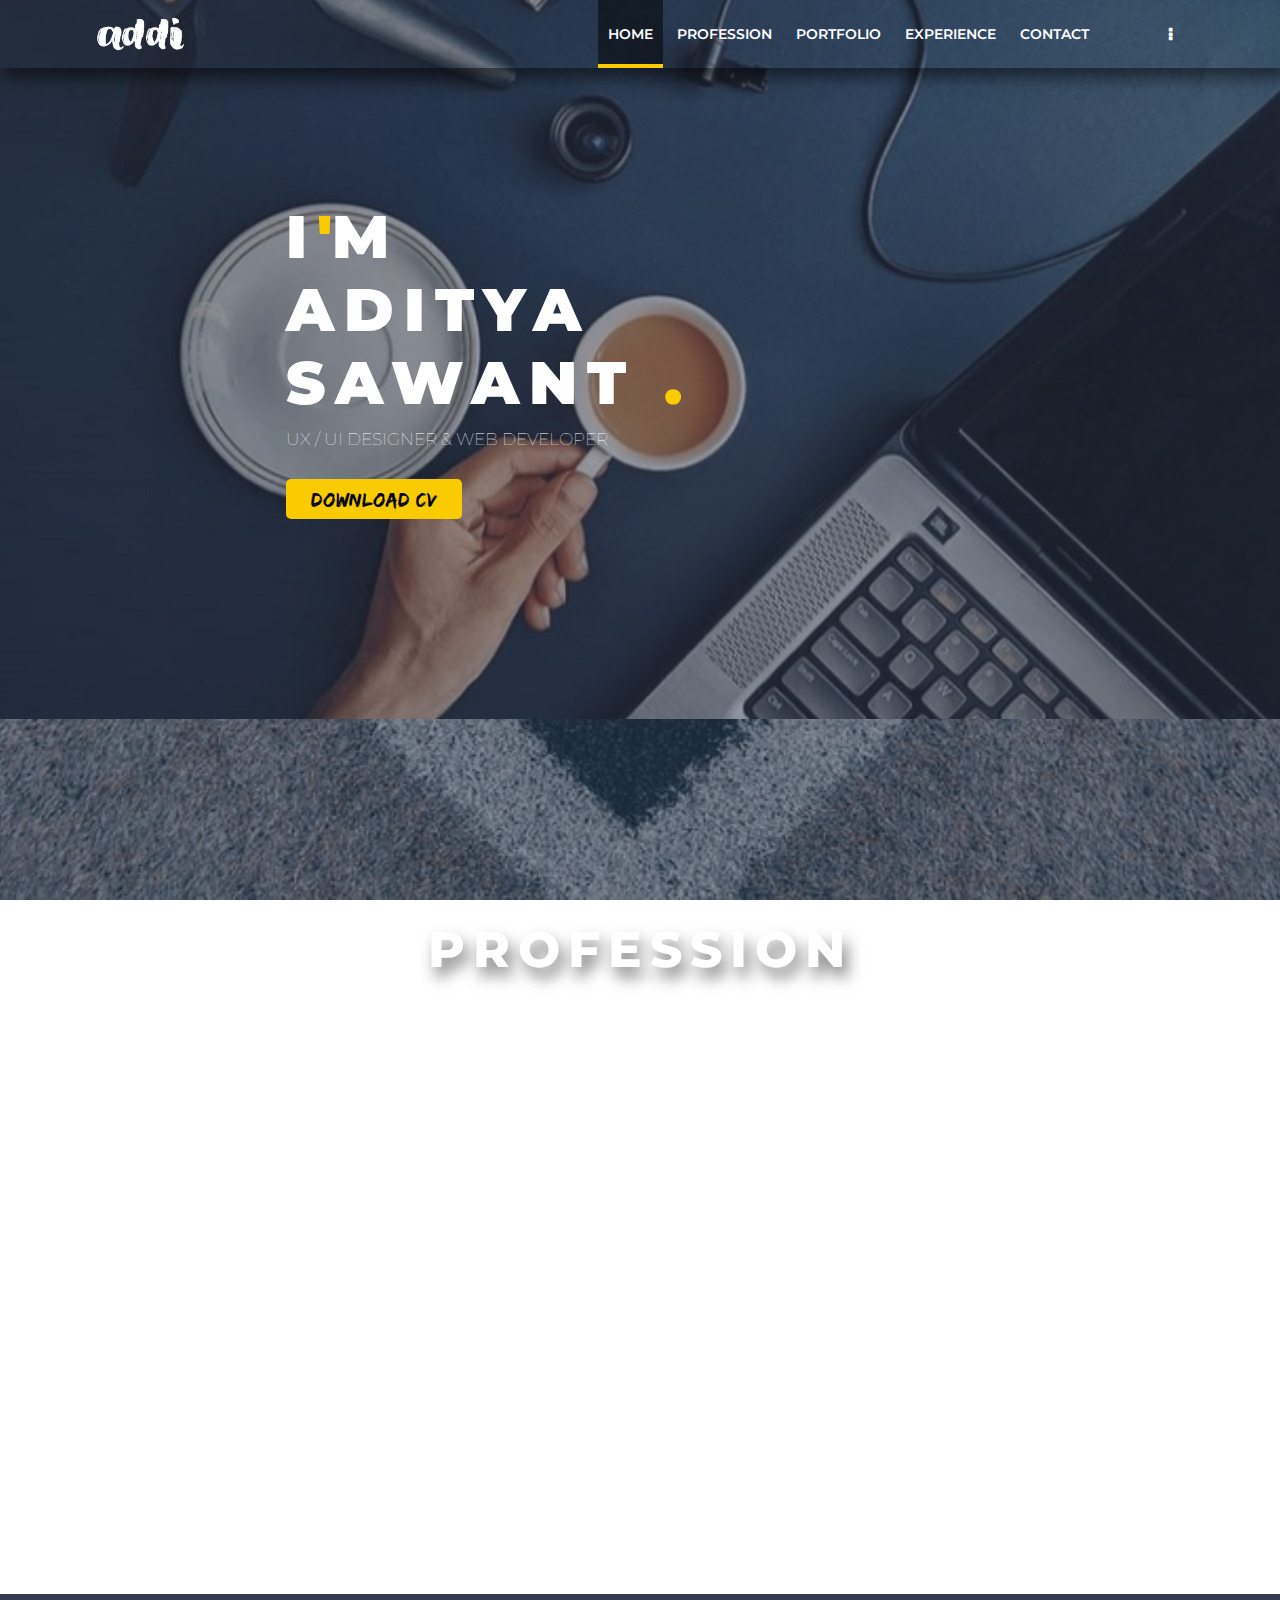
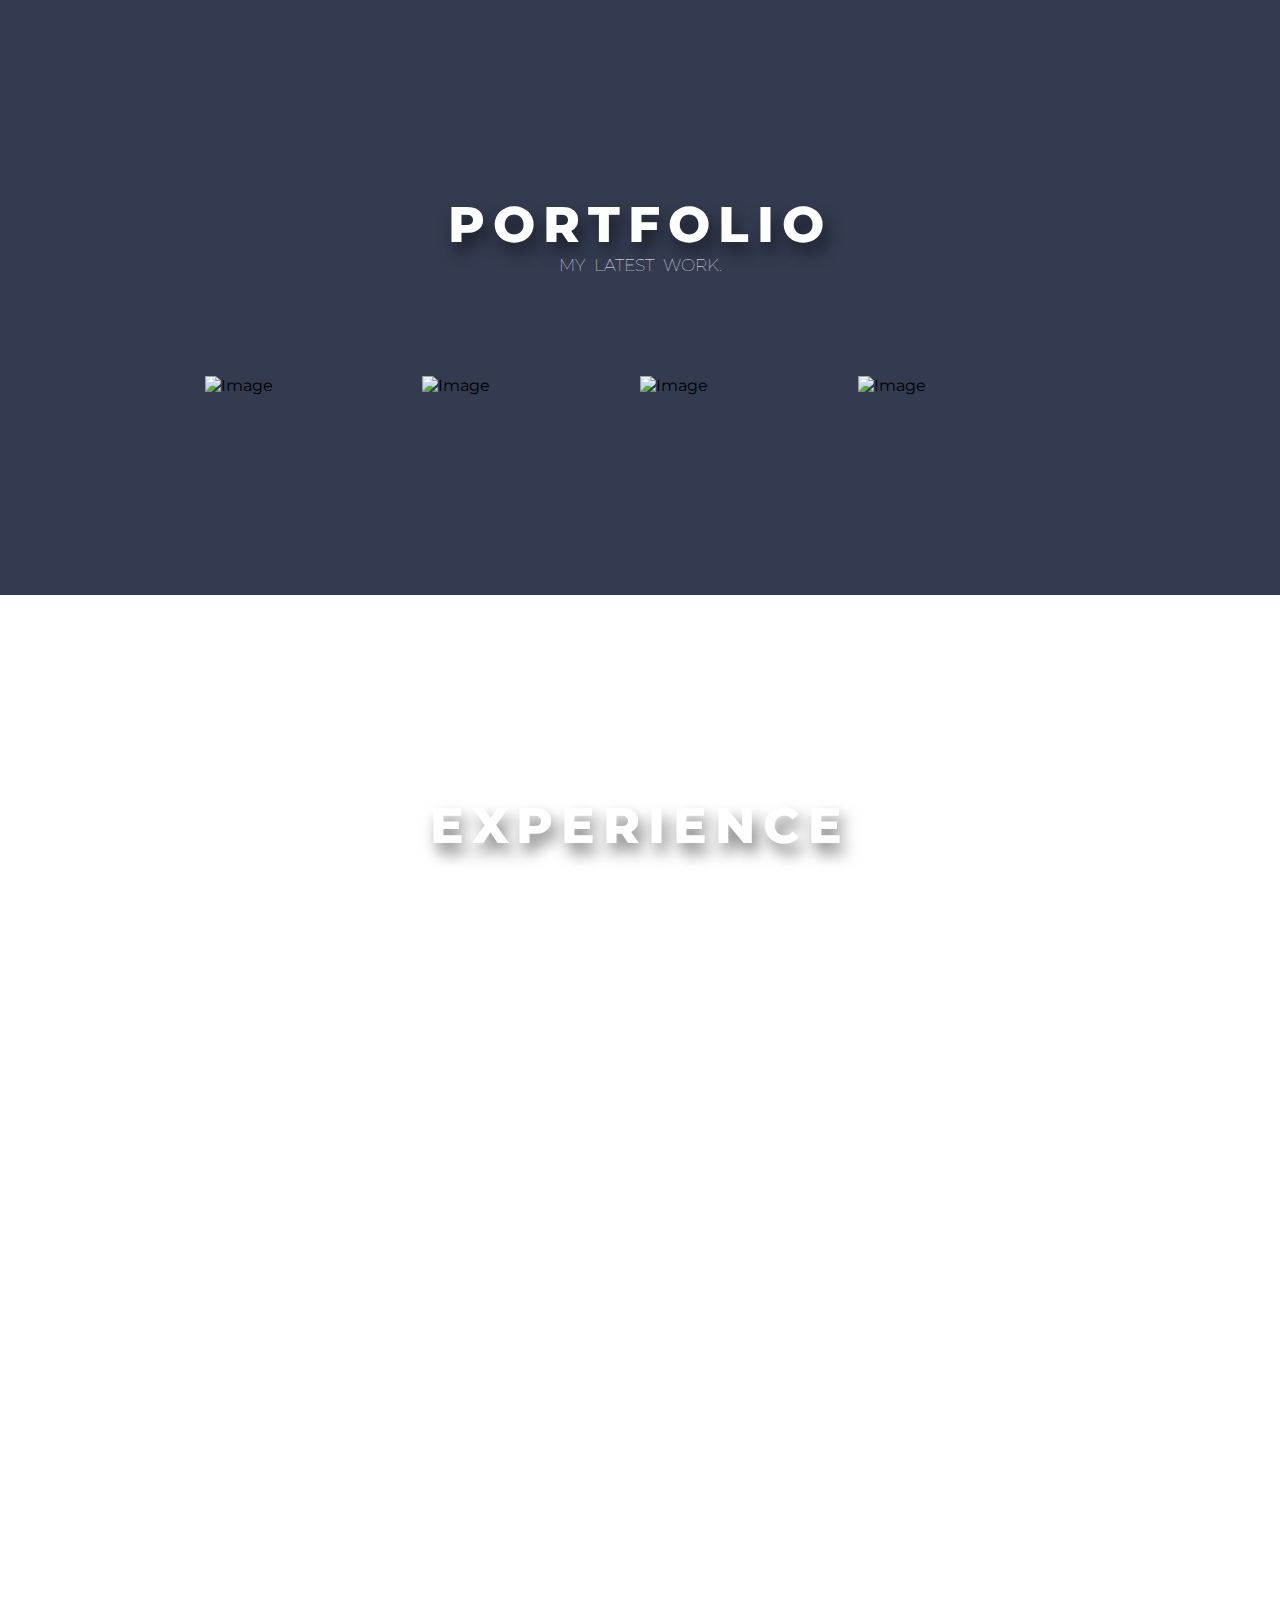
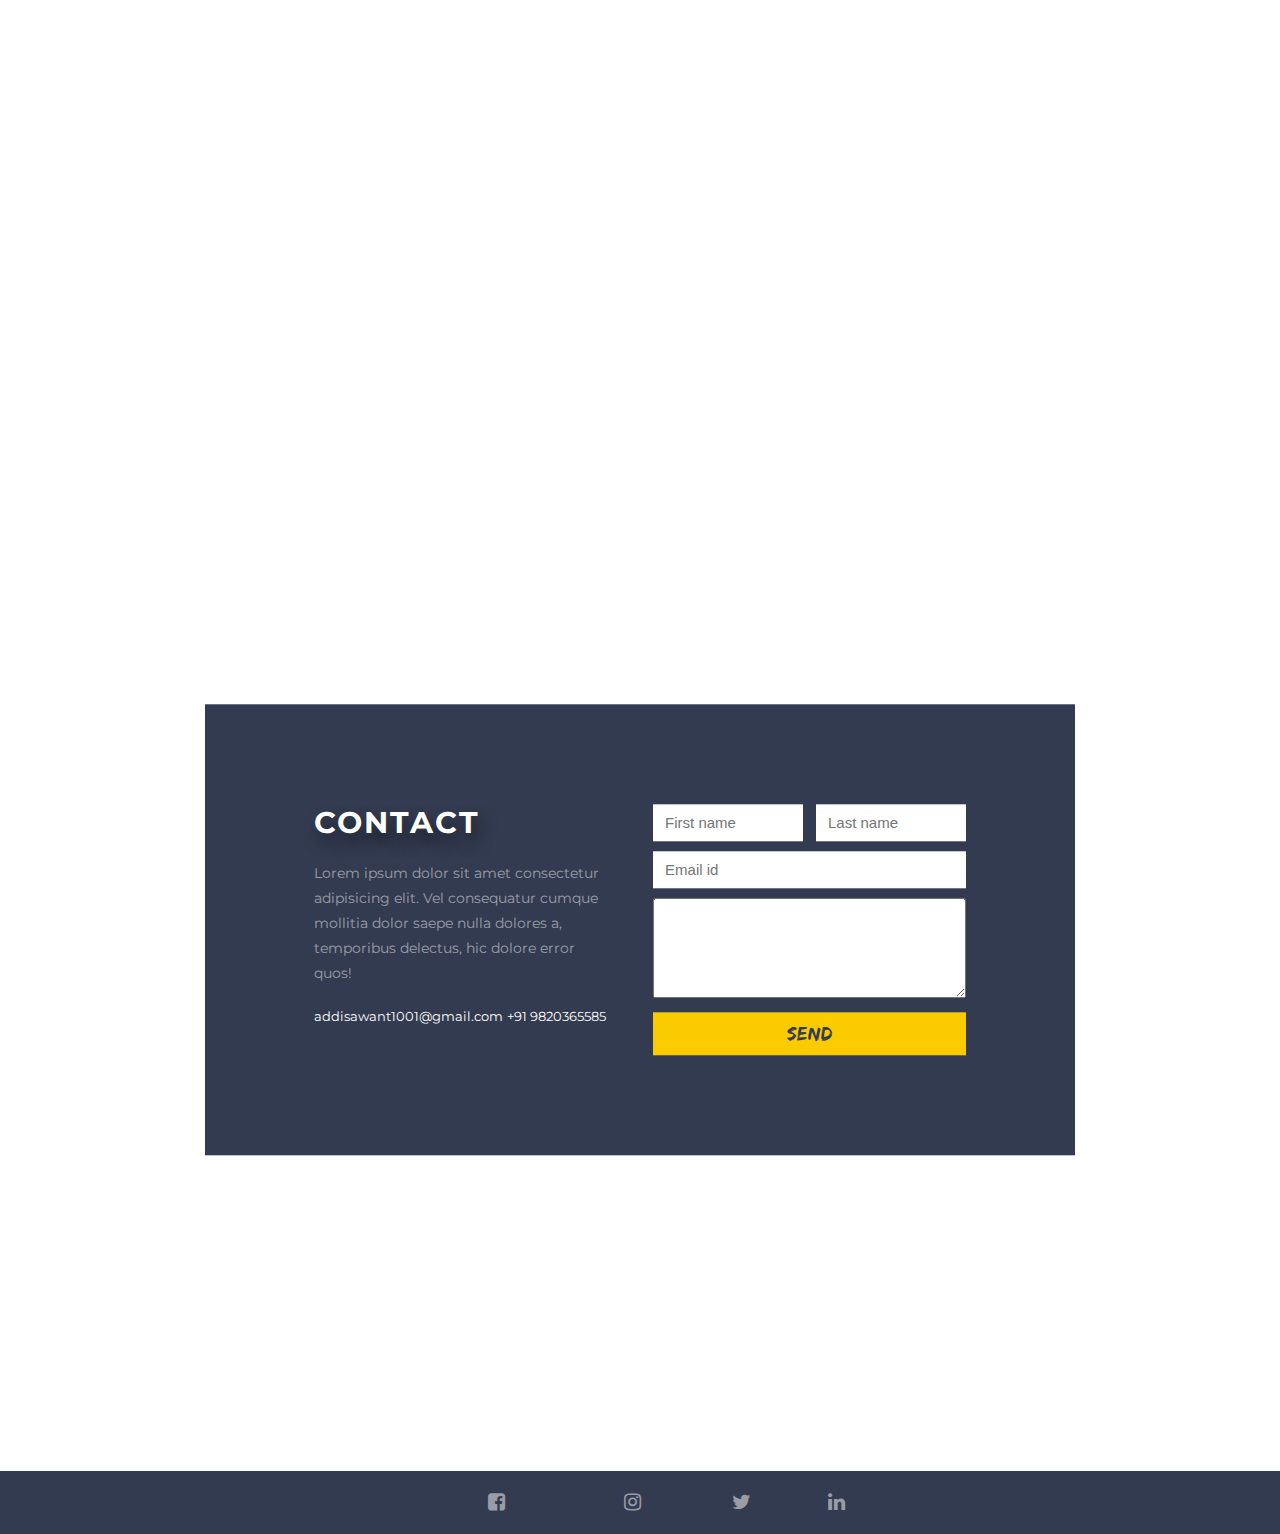
==== index.html @ 2ac68c26 "logo href redirection added" ====
<!doctype html>

<html lang="en"> 

<head>
 
  <meta charset="utf-8">
  <meta name="viewport" content="width=device-width, initial-scale=1.0">

  <title>HOME | ADDI</title>
  <link rel="shortcut icon" href="favicon.ico" />
  <link rel="stylesheet" href="https://cdnjs.cloudflare.com/ajax/libs/font-awesome/4.7.0/css/font-awesome.min.css">
  <link href="https://fonts.googleapis.com/css2?family=Montserrat:wght@100;200;300;400;500;600;700;800;900&display=swap" rel="stylesheet">
  <link rel="stylesheet" media="screen" href="assets/css/style.css" >

</head>

<body>
  <!--container start-->
  <div class="container home-page">
	  <header>
      <div class="wrapper">
        <h1>
          <a href="index.html" title="Logo">
            <img src="assets/images/logo.png" alt="Logo">
          </a>
        </h1>

        <nav>
					<div class="hamburger">
						<span>bar</span>
						<span>bar</span>
						<span>bar</span>
          </div>
          
          <ul class="navbar">
            <li class="active">
              <a href="#banner" title="Home" class="home-section">home</a>
            </li>
            <li>
              <a href="#profession" title="Professional" class="professional-section">profession</a>
            </li>
            <li>
              <a href="#portfolio" title="Portfolio" class="portfolio-section">portfolio</a>
            </li>
            <li>
              <a href="#experience" title="Experience" class="experience-section">experience</a>
            </li>
            <li>
              <a href="#contact" title="Contact" class="contact-section">contact</a>
            </li>
            <li>
              <a href="#FIXME" title="Ellipsis" class="ellipsis">ellipsis</a>
            </li>
          </ul>

					<ul class="social-links">
						<li><a href="#FIXME" target="_blank" class="facebook" title="Facebook" rel="nofollow">facebook</a></li>
						<li><a href="#FIXME" target="_blank" class="instagram" title="Instagram" rel="nofollow">instagram</a></li>
						<li><a href="#FIXME" target="_blank" class="twitter" title="Twitter" rel="nofollow">twitter</a></li>
						<li><a href="#FIXME" target="_blank" class="youtube" title="You Tube" rel="nofollow">you tube</a></li>
					</ul>
        </nav>
      </div>
    </header>
    <!--header section start-->
    <!--main section start-->
    <main>

      <!-- banner section start here -->
      <section class="banner" id="banner">
        <div class="wrapper">
          <div class="banner__content">
            <h2> i<span>'</span>m <br>aditya <br>sawant <span>.</span></h2>
            <span>ux / ui designer & web developer</span>
            <a href="assets/data/addi_infographic_resume.pdf" title="Download CV" class="resume" download="aditya_sawant_resume">download cv</a>
          </div>
        </div>
      </section>
      <!-- banner section ends here -->

      <!-- professional section starts here -->
      <section class="profession" id="profession">
        <div class="wrapper">
          <h3>profession</h3>
          <span>my knowledge level in software</span>

          <ul>
            <li>
              <h4>html & css</h4>
              <div class="progress-bar">
                <span data-current="0" data-actual="75">bar</span>
                <span>0 %</span>
              </div>
            </li>
            <li>
              <h4>sass</h4>
              <div class="progress-bar">
                <span data-current="0" data-actual="65">bar</span>
                <span>0 %</span>
              </div>
            </li>
            <li>
              <h4>javascript</h4>
              <div class="progress-bar">
                <span data-current="0" data-actual="85">bar</span>
                <span>0 %</span>
              </div>
            </li>
            <li>
              <h4>php</h4>
              <div class="progress-bar">
                <span data-current="0" data-actual="55">bar</span>
                <span>0 %</span>
              </div>
            </li>
            <li>
              <h4>photoshop</h4>
              <div class="progress-bar">
                <span data-current="0" data-actual="45">bar</span>
                <span>0 %</span>
              </div>
            </li>
            <li>
              <h4>illustrator</h4>
              <div class="progress-bar">
                <span data-current="0" data-actual="57">bar</span>
                <span>0 %</span>
              </div>
            </li>
          </ul>
        </div>
      </section>
      <!-- professional section ends here -->

      <!-- portfolio section starts here -->
      <section class="portfolio" id="portfolio">
        <div class="wrapper">
          <h3>portfolio</h3>
          <span>my latest work.</span>

          <ul>
            <li>
              <figure><img src="https://via.placeholder.com/140x140" alt="Image"></figure>
            </li>
            <li>
              <figure><img src="https://via.placeholder.com/140x140" alt="Image"></figure>
            </li>
            <li>
              <figure><img src="https://via.placeholder.com/140x140" alt="Image"></figure>
            </li>
            <li>
              <figure><img src="https://via.placeholder.com/140x140" alt="Image"></figure>
            </li>
          </ul>
        </div>
      </section>
      <!-- portfolio section ends here -->

      <section class="experience" id="experience">
        <div class="wrapper">
          <h3>experience</h3>
          <ul>
            <li>
              <div class="year-content">
                <span>2012 - 2015</span>
                <h5>hope !</h5>
                <span>creative design lead</span>
                <p>Lorem ipsum dolor, sit amet consectetur adipisicing elit. Voluptatum aliquid nemo illum ad exercitationem id porro, quo sed, error eligendi atque? Vitae minus hic ullam magni. Sapiente asperiores aperiam odio?</p>
              </div>
            </li>
            <li>
              <div class="year-content">
                <span>2012 - 2015</span>
                <h5>hope !</h5>
                <span>creative design lead</span>
                <p>Lorem ipsum dolor, sit amet consectetur adipisicing elit. Voluptatum aliquid nemo illum ad exercitationem id porro, quo sed, error eligendi atque? Vitae minus hic ullam magni. Sapiente asperiores aperiam odio?</p>
              </div>
            </li>
            <li>
              <div class="year-content">
                <span>2012 - 2015</span>
                <h5>hope !</h5>
                <span>creative design lead</span>
                <p>Lorem ipsum dolor, sit amet consectetur adipisicing elit. Voluptatum aliquid nemo illum ad exercitationem id porro, quo sed, error eligendi atque? Vitae minus hic ullam magni. Sapiente asperiores aperiam odio?</p>
              </div>
            </li>
            <li>
              <div class="year-content">
                <span>2012 - 2015</span>
                <h5>hope !</h5>
                <span>creative design lead</span>
                <p>Lorem ipsum dolor, sit amet consectetur adipisicing elit. Voluptatum aliquid nemo illum ad exercitationem id porro, quo sed, error eligendi atque? Vitae minus hic ullam magni. Sapiente asperiores aperiam odio?</p>
              </div>
            </li>
            <li>
              <div class="year-content">
                <span>2012 - 2015</span>
                <h5>hope !</h5>
                <span>creative design lead</span>
                <p>Lorem ipsum dolor, sit amet consectetur adipisicing elit. Voluptatum aliquid nemo illum ad exercitationem id porro, quo sed, error eligendi atque? Vitae minus hic ullam magni. Sapiente asperiores aperiam odio?</p>
              </div>
            </li>
            <li>
              <div class="year-content">
                <span>2012 - 2015</span>
                <h5>hope !</h5>
                <span>creative design lead</span>
                <p>Lorem ipsum dolor, sit amet consectetur adipisicing elit. Voluptatum aliquid nemo illum ad exercitationem id porro, quo sed, error eligendi atque? Vitae minus hic ullam magni. Sapiente asperiores aperiam odio?</p>
              </div>
            </li>
          </ul>
        </div>
      </section>

      <section class="contact" id="contact">
        <div class="wrapper">
          <div class="contact-content">
          <div>
            <h3>contact</h3>
            <p>Lorem ipsum dolor sit amet consectetur adipisicing elit. Vel consequatur cumque mollitia dolor saepe nulla dolores a, temporibus delectus, hic dolore error quos!</p>
            <a href="mailto:addisawant1001@gmail.com"><span>addisawant1001@gmail.com</span></a>
            <a href="tel:+919820365585"><span>+91 9820365585</span></a>
          </div>
          <form action="#FIXME">
            <div class="form-group">
              <input type="text" name="name" data-regex="username_regex" placeholder="First name">
            </div>

            <div class="form-group">
              <input type="text" name="email" data-regex="username_regex" placeholder="Last name">
            </div>
            
            <div class="form-group">
              <input type="text" name="phone" data-regex="email_regex" placeholder="Email id">
            </div>
            
            <div class="form-group">
              <textarea name="message" id="message"></textarea>
            </div>
            
            <div class="form-controls">
              <button>send</button>
            </div>
          </form>
          </div>
        </div>
      </section>
    </main>
    <!--main section end-->

    <!--footer section start-->
    <footer>
      <ul class="social-icon">
        <li><a href="#FIXME" target="_blank" class="facebook" title="Facebook" rel="nofollow">facebook</a></li>
        <li><a href="#FIXME" target="_blank" class="instagram" title="Instagram" rel="nofollow">instagram</a></li>
        <li><a href="#FIXME" target="_blank" class="twitter" title="Twitter" rel="nofollow">twitter</a></li>
        <li><a href="#FIXME" target="_blank" class="youtube" title="You Tube" rel="nofollow">you tube</a></li>
      </ul>
    </footer>
    <!--footer section end-->

  </div>
  <!--container end-->
<script src="assets/js/script.js"></script>
</body>
</html>
---- assets/css/style.css ----
@font-face {
  src: url("../fonts/Brusher.ttf");
  font-family: 'brusher';
}

@font-face {
  src: url("../fonts/edosz.ttf");
  font-family: 'edosz';
}

@font-face {
  src: url("../fonts/Amel Brush Font.ttf");
  font-family: 'amel';
}

/* ==========================================================================
   1. CSS Reset Code
   ========================================================================== */
/* 1.1. Eric Meyers Reset
   http://meyerweb.com/eric/tools/css/reset/
   v2.0 | 20110126
   License: none (public domain)
   ========================================================================== */
html, body, div, span, applet, object, iframe, h1, h2, h3, h4, h5, h6, p,
blockquote, pre, a, abbr, acronym, address, big, cite, code, del, dfn, em, img,
ins, kbd, q, s, samp, small, strike, strong, sub, sup, tt, var, b, u, i, center,
dl, dt, dd, ol, ul, li, fieldset, form, label, legend, table, caption, tbody,
tfoot, thead, tr, th, td, article, aside, canvas, details, embed, figure,
figcaption, footer, header, hgroup, menu, nav, output, ruby, section, summary,
time, mark, audio, video {
  margin: 0;
  padding: 0;
  border: 0;
  font-size: 100%;
  font: inherit;
  vertical-align: baseline;
}

/* HTML5 display-role reset for older browsers */
article, aside, details, figcaption, figure,
footer, header, hgroup, menu, nav, section {
  display: block;
}

/* Force scrollbar */
html {
  overflow-y: scroll;
}

/* Align radios and text inputs with their label */
input[type='radio'] {
  vertical-align: text-bottom;
}

/* Hand cursor on clickable input elements */
label,
input[type='button'],
input[type='submit'],
button {
  cursor: pointer;
}

strong {
  font-weight: bold;
  font-family: inherit;
  font-size: inherit;
}

em {
  font-style: italic;
}

img {
  width: 100%;
  border: 0;
  vertical-align: middle;
}

sub,
sup {
  vertical-align: baseline;
  position: relative;
  font-size: 55%;
  line-height: 0;
}

sup {
  top: -.7em;
}

sub {
  bottom: -.25em;
}

/* 1.2. Clear Fix
   ========================== */
.cf:before,
.cf:after {
  display: table;
  content: " ";
}

.cf:after {
  clear: both;
}

.cf {
  *zoom: 1;
}

/*for all*/
html {
  scroll-behavior: smooth;
}

body {
  box-sizing: border-box;
  font-family: 'Montserrat';
}

a {
  display: inline-block;
  text-decoration: none;
}

li {
  display: inline-block;
  list-style-type: none;
}

/*for wrapper*/
.wrapper {
  max-width: 1360px;
  width: 85%;
  margin: 0 auto;
}

.block {
  display: block;
}

.none {
  display: none;
}

/* INDEX PAGE STYLING STARTS HERE */
/*=================================
  landing page styling starts here
=================================*/
.landing-page {
  background-color: #010013;
}

.landing-page .wrapper {
  width: 92%;
}

.parallax-image {
  width: 100%;
  height: 100vh;
  position: relative;
  z-index: 0;
  top: 0;
  left: 0;
  text-indent: -9999px;
  background: linear-gradient(to bottom, rgba(0, 0, 0, 0) 60%, #010013), url("../images/chai.jpg") 50% 50% no-repeat;
  background-size: cover;
  filter: blur(4px);
}

.heading {
  width: 100%;
  position: absolute;
  z-index: 1;
  top: 40%;
  left: 0;
}

.heading ul {
  width: 90%;
  margin: 0 auto;
  display: flex;
  flex-direction: row;
  flex-wrap: nowrap;
  justify-content: space-between;
  align-items: center;
}

.horizontal-line {
  text-indent: -9999px;
  width: 43%;
  height: 0;
  border-bottom: 1px solid #FFF;
  opacity: 0;
}

.landing-page h1 {
  font-family: 'amel';
  color: #000;
  font-size: 60px;
}

.landing-page h1 a {
  color: rgba(255, 255, 255, 0.9);
  text-shadow: 5px 10px 15px rgba(0, 0, 0, 0.9);
}

.landing-page h1 span {
  display: block;
  font-family: 'Montserrat';
  font-size: 15px;
  line-height: 0px;
  display: flex;
  justify-content: center;
  text-shadow: 5px 10px 15px rgba(0, 0, 0, 0.9);
}

.content {
  padding: 10% 0 5%;
  width: 100%;
  box-sizing: border-box;
}

.content p {
  padding-bottom: 2%;
  color: #FFF;
  font-weight: 100;
  text-align: left;
  font-family: 'edosz';
}

.content p span {
  padding: 0 0.5%;
  font-family: 'brusher';
  color: #facc00;
  font-size: 30px;
}

.content a {
  padding: 0.2% 4%;
  color: #FFF;
  font-family: "brusher";
  font-size: 30px;
  border: 1px solid rgba(255, 255, 255, 0.5);
  border-bottom-left-radius: 20px;
  border-top-right-radius: 20px;
  transition: 0.3s ease-in;
}

.content a:hover {
  color: #000;
  background-color: #FFF;
}

/* INDEX PAGE STYLING ENDS HERE */
@media only screen and (max-width: 540px) {
  .content {
    height: 100vh;
    padding: 25% 0 0;
    box-sizing: border-box;
  }
  .content p {
    padding-bottom: 10%;
  }
  .content a {
    padding: 1% 15%;
    border-bottom-left-radius: 15px;
    border-top-right-radius: 15px;
  }
}

/*=================================
  landing page styling ends here
=================================*/
header {
  width: 100%;
  position: absolute;
  z-index: 0;
  top: 0;
  right: auto;
  bottom: auto;
  left: 0;
  -ms-box-shadow: 5px 10px 15px rgba(0, 0, 0, 0.5);
  -o-box-shadow: 5px 10px 15px rgba(0, 0, 0, 0.5);
  box-shadow: 5px 10px 15px rgba(0, 0, 0, 0.5);
}

@media screen and (max-width: 767px) {
  header {
    padding: 15px 0;
    position: fixed;
    z-index: 1;
    transition: 0.5s ease-in-out;
  }
  header.active {
    background-color: rgba(0, 0, 0, 0.5);
    box-shadow: none;
  }
}

header .wrapper {
  display: flex;
  flex-wrap: wrap;
  flex-direction: row;
  justify-content: space-between;
  align-items: center;
  align-content: center;
}

header h1 {
  width: 90px;
}

@media screen and (max-width: 540px) {
  header h1 {
    width: 70px;
  }
}

header .navbar li {
  position: relative;
  cursor: pointer;
  transition: 0.2s ease-in-out;
}

header .navbar li a {
  padding: 25px 10px;
  color: #FFF;
  font-size: 14px;
  font-weight: 600;
  text-transform: uppercase;
}

@media screen and (min-width: 1024px) {
  header .navbar li:hover {
    background-color: rgba(0, 0, 0, 0.5);
  }
  header .navbar li:hover::before {
    background-color: #facc00;
  }
}

header .navbar li.active {
  background-color: rgba(0, 0, 0, 0.5);
}

header .navbar li.active::before {
  background-color: #facc00;
}

header .navbar li::before {
  content: " ";
  width: 100%;
  height: 4px;
  position: absolute;
  z-index: 0;
  top: auto;
  right: auto;
  bottom: 0;
  left: 0;
  background-color: transparent;
  transition: 0.2s ease-in-out;
}

header .navbar li:last-child {
  border-top-right-radius: 7px;
  border-bottom-left-radius: 7px;
  transition: 0.3s ease-in-out;
}

header .navbar li:last-child.active {
  background-color: rgba(0, 0, 0, 0.5);
}

header .navbar li:last-child::before {
  content: none;
}

header .navbar li:last-child a {
  padding: 5px 10px;
  cursor: pointer;
}

@media screen and (max-width: 767px) {
  header .navbar {
    width: 100%;
    height: 100vh;
    padding: 100px 0;
    box-sizing: border-box;
    position: absolute;
    z-index: 1;
    top: 0;
    right: auto;
    bottom: auto;
    left: 0;
    background-color: #facc00;
    clip-path: circle(0% at 100% 0);
    transition: 0.3s ease-in-out;
  }
  header .navbar li {
    display: block;
    text-align: center;
  }
  header .navbar li a {
    color: #333B50;
  }
  header .navbar li:last-child {
    display: none;
  }
  header .navbar.active {
    clip-path: circle(200% at 100% 0);
  }
}

header .ellipsis {
  text-indent: -9999px;
}

header .ellipsis::before {
  content: "\f142";
  padding: 2px;
  font-family: "fontAwesome";
  text-indent: 0;
  float: right;
  font-size: 15px;
  color: #FFF;
  transition: 0.3s ease-in-out;
}

.hamburger {
  display: none;
  width: 40px;
  padding: 8px;
  position: relative;
  z-index: 5;
  box-sizing: border-box;
  cursor: pointer;
}

.hamburger span {
  width: 100%;
  height: 3px;
  margin-bottom: 5px;
  display: block;
  background-color: #FFF;
  text-indent: -9999px;
  transition: 0.3s ease-in-out;
}

.hamburger span:last-child {
  margin: 0;
}

@media screen and (max-width: 767px) {
  .hamburger {
    display: block;
  }
  .hamburger.active span {
    background-color: #333B50;
  }
  .hamburger.active span:first-child {
    transform: translateY(8px) rotate(135deg);
  }
  .hamburger.active span:last-child {
    transform: translateY(-8px) rotate(-135deg);
  }
  .hamburger.active span:nth-child(2) {
    transform: scale(0);
  }
}

.social-links {
  padding: 13px 10px;
  border-radius: 50px;
  display: none;
  position: absolute;
  z-index: 1;
  top: 110%;
  right: 6%;
  bottom: auto;
  left: auto;
  background-color: rgba(255, 255, 255, 0.5);
}

.social-links.active {
  display: block;
}

@media screen and (max-width: 767px) {
  .social-links {
    display: none;
  }
}

.social-links li {
  display: block;
  padding-bottom: 7px;
}

.social-links li:last-child {
  padding: 0;
}

.social-links a {
  width: 45px;
  height: 45px;
  border-radius: 50%;
  position: relative;
  transition: 0.3s ease-in-out;
  text-indent: -9999px;
}

.social-links a::before {
  position: absolute;
  z-index: 1;
  top: 50%;
  right: auto;
  bottom: auto;
  left: 50%;
  font-size: 15px;
  font-family: 'fontAwesome';
  transform: translateX(-50%) translateY(-50%);
  text-indent: 0;
  color: #FFF;
  transition: 0.3s ease-in-out;
}

@media screen and (min-width: 1024px) {
  .social-links a:hover {
    -ms-box-shadow: 5px 10px 15px rgba(0, 0, 0, 0.5);
    -o-box-shadow: 5px 10px 15px rgba(0, 0, 0, 0.5);
    box-shadow: 5px 10px 15px rgba(0, 0, 0, 0.5);
  }
}

.social-links .facebook {
  -webkit-background-image: linear-gradient(135deg, #1F2F98, #4ADEDE);
  -moz-background-image: linear-gradient(135deg, #1F2F98, #4ADEDE);
  -ms-background-image: linear-gradient(135deg, #1F2F98, #4ADEDE);
  -o-background-image: linear-gradient(135deg, #1F2F98, #4ADEDE);
  background-image: linear-gradient(135deg, #1F2F98, #4ADEDE);
}

.social-links .facebook::before {
  content: "\f09a";
}

.social-links .instagram {
  -webkit-background-image: linear-gradient(135deg, #240E8B, #F04393);
  -moz-background-image: linear-gradient(135deg, #240E8B, #F04393);
  -ms-background-image: linear-gradient(135deg, #240E8B, #F04393);
  -o-background-image: linear-gradient(135deg, #240E8B, #F04393);
  background-image: linear-gradient(135deg, #240E8B, #F04393);
}

.social-links .instagram::before {
  content: "\f16d";
}

.social-links .twitter {
  -webkit-background-image: linear-gradient(135deg, #205072, #56C596);
  -moz-background-image: linear-gradient(135deg, #205072, #56C596);
  -ms-background-image: linear-gradient(135deg, #205072, #56C596);
  -o-background-image: linear-gradient(135deg, #205072, #56C596);
  background-image: linear-gradient(135deg, #205072, #56C596);
}

.social-links .twitter::before {
  content: "\f099";
}

.social-links .youtube {
  -webkit-background-image: linear-gradient(135deg, #F04393, #F9C449);
  -moz-background-image: linear-gradient(135deg, #F04393, #F9C449);
  -ms-background-image: linear-gradient(135deg, #F04393, #F9C449);
  -o-background-image: linear-gradient(135deg, #F04393, #F9C449);
  background-image: linear-gradient(135deg, #F04393, #F9C449);
}

.social-links .youtube::before {
  content: "\f0e1";
}

.banner {
  padding: 200px 0;
  background: linear-gradient(to right, rgba(51, 59, 80, 0.5), rgba(51, 59, 80, 0.5)), url("../images/chai.jpg");
  background-position: center;
  background-size: cover;
  background-attachment: fixed;
}

@media screen and (max-width: 767px) {
  .banner {
    padding: 150px 0;
  }
}

.banner .banner__content {
  width: 65%;
  margin: 0 auto;
}

@media screen and (max-width: 995px) {
  .banner .banner__content {
    width: 80%;
  }
}

@media screen and (max-width: 767px) {
  .banner .banner__content {
    width: 100%;
  }
}

.banner .banner__content h2 {
  padding-bottom: 10px;
  box-sizing: border-box;
  color: #FFF;
  font-size: 60px;
  font-weight: 900;
  text-transform: uppercase;
  letter-spacing: 10px;
}

@media screen and (max-width: 767px) {
  .banner .banner__content h2 {
    font-size: 40px;
    letter-spacing: 5px;
  }
}

.banner .banner__content h2 span {
  display: inline;
  color: #facc00;
  font-size: 60px;
  font-weight: 900;
  text-transform: uppercase;
  letter-spacing: 0;
}

@media screen and (max-width: 767px) {
  .banner .banner__content h2 span {
    font-size: 40px;
    letter-spacing: 5px;
  }
}

.banner .banner__content span {
  display: block;
  color: #FFF;
  font-size: 17px;
  font-weight: 100;
  text-transform: uppercase;
}

@media screen and (max-width: 767px) {
  .banner .banner__content span {
    font-size: 15px;
  }
}

.banner .banner__content .resume {
  padding: 5px 25px;
  margin-top: 30px;
  display: inline-block;
  font-family: 'edosz';
  color: #000;
  font-size: 20px;
  font-weight: normal;
  line-height: 30px;
  text-transform: normal;
  background-color: #facc00;
  border-radius: 5px;
  transition: 0.3s ease-in-out;
}

.banner .banner__content .resume:hover {
  background-color: #ffe261;
}

@media screen and (max-width: 767px) {
  .banner .banner__content .resume {
    padding: 3px 15px;
    font-size: 15px;
  }
}

.profession {
  padding: 200px 0;
  background: linear-gradient(to right, rgba(51, 59, 80, 0.5), rgba(51, 59, 80, 0.5)), url("../images/card1.jpg");
  background-position: center;
  background-size: cover;
  background-attachment: fixed;
}

@media screen and (max-width: 767px) {
  .profession {
    padding: 100px 0;
  }
}

.profession ul {
  padding: 100px 0 0;
}

@media screen and (max-width: 767px) {
  .profession ul {
    padding: 50px 0 0;
  }
}

.profession li {
  width: 100%;
  padding: 15px 0;
  display: flex;
  flex-wrap: wrap;
  flex-direction: row;
  justify-content: flex-start;
  align-items: center;
  align-content: center;
}

.profession li h4 {
  width: 30%;
  color: #FFF;
  font-size: 15px;
  font-weight: 300;
  text-transform: uppercase;
  text-align: right;
}

@media screen and (max-width: 540px) {
  .profession li h4 {
    width: 100%;
    padding-bottom: 10px;
    text-align: left;
  }
}

.profession li .progress-bar {
  width: 50%;
  margin-left: 30px;
  display: flex;
  flex-wrap: nowrap;
  flex-direction: row;
  justify-content: flex-start;
  align-items: center;
  align-content: center;
}

@media screen and (max-width: 540px) {
  .profession li .progress-bar {
    width: 100%;
    margin-left: 0;
  }
}

.profession li .progress-bar span:first-child {
  width: 0;
  height: 12px;
  margin-right: 10px;
  display: inline-block;
  background-color: #facc00;
  text-indent: -9999px;
}

.profession li .progress-bar span:last-child {
  color: #FFF;
  font-size: 15px;
  font-weight: 300;
  text-transform: uppercase;
}

h3 {
  color: #FFF;
  font-size: 50px;
  font-weight: 800;
  text-transform: uppercase;
  letter-spacing: 8px;
  text-align: center;
  -webkit-text-shadow: 5px 10px 15px rgba(0, 0, 0, 0.5);
  -moz-text-shadow: 5px 10px 15px rgba(0, 0, 0, 0.5);
  -ms-text-shadow: 5px 10px 15px rgba(0, 0, 0, 0.5);
  -o-text-shadow: 5px 10px 15px rgba(0, 0, 0, 0.5);
  text-shadow: 5px 10px 15px rgba(0, 0, 0, 0.5);
}

@media screen and (max-width: 767px) {
  h3 {
    font-size: 40px;
    letter-spacing: 5px;
  }
}

h3 + span {
  display: block;
  text-align: center;
  color: #FFF;
  font-size: 17px;
  font-weight: 100;
  text-transform: uppercase;
  word-spacing: 5px;
}

h3 + span a {
  color: #facc00;
}

@media screen and (max-width: 767px) {
  h3 + span {
    font-size: 13px;
  }
}

.portfolio {
  padding: 200px 0;
  background: #333B50;
}

@media screen and (max-width: 767px) {
  .portfolio {
    padding: 100px 0;
  }
}

.portfolio ul {
  width: 80%;
  padding: 100px 0 0;
  margin: 0 auto;
  display: flex;
  flex-wrap: wrap;
  flex-direction: row;
  justify-content: space-between;
  align-items: center;
  align-content: center;
}

@media screen and (max-width: 767px) {
  .portfolio ul {
    padding: 50px 0;
  }
}

.portfolio li {
  width: 25%;
  position: relative;
  cursor: pointer;
}

@media screen and (max-width: 767px) {
  .portfolio li {
    width: 50%;
  }
}

@media screen and (max-width: 540px) {
  .portfolio li {
    width: 100%;
  }
}

.portfolio li figure {
  overflow: hidden;
}

.portfolio li img {
  transition: 0.3s ease-in-out;
}

.portfolio li::after {
  content: ' ';
  width: 100%;
  height: 100%;
  position: absolute;
  z-index: 1;
  top: 0;
  right: auto;
  bottom: auto;
  left: 0;
  opacity: 0;
  transition: 0.3s ease-in-out;
  background-color: rgba(51, 59, 80, 0.5);
}

.portfolio li:hover img {
  transform: scale(1.2);
}

.portfolio li:hover::after {
  opacity: 1;
}

.experience {
  padding: 200px 0;
  background: linear-gradient(to right, rgba(51, 59, 80, 0.5), rgba(51, 59, 80, 0.5)), url("../images/mountain.jpg");
  background-position: center;
  background-size: cover;
  background-attachment: fixed;
  padding-bottom: 400px;
}

@media screen and (max-width: 767px) {
  .experience {
    padding: 100px 0 400px;
  }
}

.experience ul {
  width: 80%;
  padding: 100px 0;
  margin: 0 auto;
  position: relative;
  clip-path: circle(0 at 50% 6%);
  transition: 1s ease-in-out;
}

@media screen and (max-width: 767px) {
  .experience ul {
    width: 100%;
  }
}

@media screen and (max-width: 540px) {
  .experience ul {
    width: 90%;
    margin: 0 0 0 10%;
    clip-path: circle(0 at 0 6%);
  }
}

.experience ul.active {
  clip-path: circle(150% at 0 6%);
}

.experience li {
  width: 100%;
  position: relative;
}

@media screen and (max-width: 540px) {
  .experience li {
    padding-bottom: 50px;
  }
}

.experience li:nth-child(even) .year-content {
  width: 50%;
  padding: 0 8% 0 0;
  box-sizing: border-box;
  text-align: right;
}

@media screen and (max-width: 540px) {
  .experience li:nth-child(even) .year-content {
    width: 100%;
    padding: 0 0 0 8%;
    text-align: left;
  }
}

.experience li:nth-child(even) .year-content::before {
  content: ' ';
  width: 10px;
  height: 10px;
  border-radius: 50%;
  transform: translateX(-50%);
  background-color: #facc00;
  position: absolute;
  z-index: 1;
  top: 0;
  right: auto;
  bottom: auto;
  left: 50%;
}

@media screen and (max-width: 540px) {
  .experience li:nth-child(even) .year-content::before {
    left: 0;
  }
}

.experience li:nth-child(even) .year-content::after {
  content: ' ';
  width: 3px;
  height: 102%;
  transform: translateX(-50%);
  background-color: #facc00;
  position: absolute;
  z-index: 1;
  top: 0;
  right: auto;
  bottom: auto;
  left: 50%;
}

@media screen and (max-width: 540px) {
  .experience li:nth-child(even) .year-content::after {
    left: 0;
  }
}

.experience li:nth-child(odd) .year-content {
  float: right;
  width: 50%;
  padding: 0 0 0 8%;
  box-sizing: border-box;
}

@media screen and (max-width: 540px) {
  .experience li:nth-child(odd) .year-content {
    width: 100%;
    float: none;
  }
}

.experience li:nth-child(odd) .year-content::before {
  content: ' ';
  width: 10px;
  height: 10px;
  border-radius: 50%;
  transform: translateX(-50%);
  background-color: #facc00;
  position: absolute;
  z-index: 1;
  top: 0;
  right: auto;
  bottom: auto;
  left: 50%;
}

@media screen and (max-width: 540px) {
  .experience li:nth-child(odd) .year-content::before {
    left: 0;
  }
}

.experience li:nth-child(odd) .year-content::after {
  content: ' ';
  width: 3px;
  height: 103%;
  transform: translateX(-50%);
  background-color: #facc00;
  position: absolute;
  z-index: 1;
  top: 0;
  right: auto;
  bottom: auto;
  left: 50%;
}

@media screen and (max-width: 540px) {
  .experience li:nth-child(odd) .year-content::after {
    left: 0;
  }
}

.experience li:last-child .year-content::after {
  content: none;
}

.experience .year-content span:first-child {
  position: relative;
  color: #facc00;
  font-size: 15px;
  font-weight: 700;
  text-transform: uppercase;
  opacity: 0;
}

.experience .year-content h5 {
  padding: 10px 0 20px;
  color: #FFF;
  font-size: 20px;
  font-weight: 500;
  text-transform: uppercase;
  opacity: 0;
}

.experience .year-content span:nth-child(3) {
  color: #FFF;
  font-size: 15px;
  font-weight: 500;
  text-transform: capitalize;
  opacity: 0;
}

.experience .year-content p {
  padding: 10px 0 0;
  color: rgba(255, 255, 255, 0.6);
  font-size: 14px;
  font-weight: 400;
  text-transform: normal;
  opacity: 0;
}

.experience .year-content.active h5,
.experience .year-content.active span:first-child,
.experience .year-content.active span:nth-child(3),
.experience .year-content.active p {
  opacity: 1;
  transition: 1s ease-in-out;
}

.contact {
  padding: 200px 0;
  background: linear-gradient(to right, rgba(51, 59, 80, 0.5), rgba(51, 59, 80, 0.5)), url("../images/Ffootball2.jpg");
  background-position: center;
  background-size: cover;
  background-attachment: fixed;
  padding: 0;
}

.contact .contact-content {
  width: 80%;
  padding: 100px 10%;
  margin: 0 auto;
  display: flex;
  flex-wrap: wrap;
  flex-direction: row;
  justify-content: space-between;
  align-items: normal;
  align-content: normal;
  box-sizing: border-box;
  background-color: #333B50;
  transform: translateY(-70%);
}

@media screen and (max-width: 767px) {
  .contact .contact-content {
    padding: 50px 10%;
  }
}

@media screen and (max-width: 540px) {
  .contact .contact-content {
    width: 100%;
  }
}

.contact .contact-content > div {
  width: 45%;
}

@media screen and (max-width: 995px) {
  .contact .contact-content > div {
    width: 100%;
    padding-bottom: 30px;
  }
}

.contact .contact-content > div h3 {
  color: #FFF;
  font-size: 30px;
  font-weight: 700;
  text-transform: uppercase;
  letter-spacing: 2px;
  text-align: left;
}

.contact .contact-content > div p {
  padding: 20px 0;
  color: rgba(255, 255, 255, 0.5);
  font-size: 14px;
  font-weight: 400;
  line-height: 25px;
  text-transform: initial;
}

.contact .contact-content > div span {
  display: block;
  padding: 0 0 10px;
  color: #FFF;
  font-size: 13px;
  font-weight: 400;
  text-transform: initial;
}

.contact form {
  width: 48%;
  display: flex;
  flex-wrap: wrap;
  flex-direction: row;
  justify-content: space-between;
}

@media screen and (max-width: 995px) {
  .contact form {
    width: 100%;
  }
}

.contact form .form-group {
  width: 100%;
  padding: 0 0 10px;
}

.contact form .form-group:first-child, .contact form .form-group:nth-child(2) {
  width: 48%;
}

@media screen and (max-width: 767px) {
  .contact form .form-group:first-child, .contact form .form-group:nth-child(2) {
    width: 100%;
  }
}

.contact form .form-group.success input {
  border: 2px solid greenyellow;
}

.contact form .form-group.error input {
  border: 2px solid red;
}

.contact form input {
  width: 100%;
  padding: 8px 10px;
  box-sizing: border-box;
  border-style: none;
  border: 2px solid transparent;
  outline: none;
  color: #333B50;
  font-size: 15px;
  font-weight: 300;
}

.contact form textarea {
  width: 100%;
  height: 100px;
  padding: 8px 10px;
  box-sizing: border-box;
  outline: none;
}

.contact form .form-controls {
  width: 100%;
}

.contact form button {
  width: 100%;
  padding: 10px 0;
  border-style: none;
  color: #333B50;
  font-size: 20px;
  font-weight: 500;
  text-transform: normal;
  font-family: 'edosz';
  background-color: #facc00;
}

footer {
  background: #333B50;
}

footer ul {
  padding: 1.5% 0;
  text-align: center;
}

footer li {
  padding: 0 2%;
  display: inline-block;
}

footer li a {
  text-indent: -9999px;
  position: relative;
}

footer li a.facebook::before {
  content: "\f082";
}

footer li a.instagram::before {
  content: "\f16d";
}

footer li a.twitter::before {
  content: "\f099";
}

footer li a.youtube::before {
  content: "\f0e1";
}

footer li a::before {
  padding: 2px;
  font-family: "fontAwesome";
  text-indent: 0;
  float: right;
  font-size: 20px;
  font-weight: 200;
  color: rgba(255, 255, 255, 0.5);
  transition: 0.3s ease-in-out;
}

footer li a:hover::before {
  color: #facc00;
}
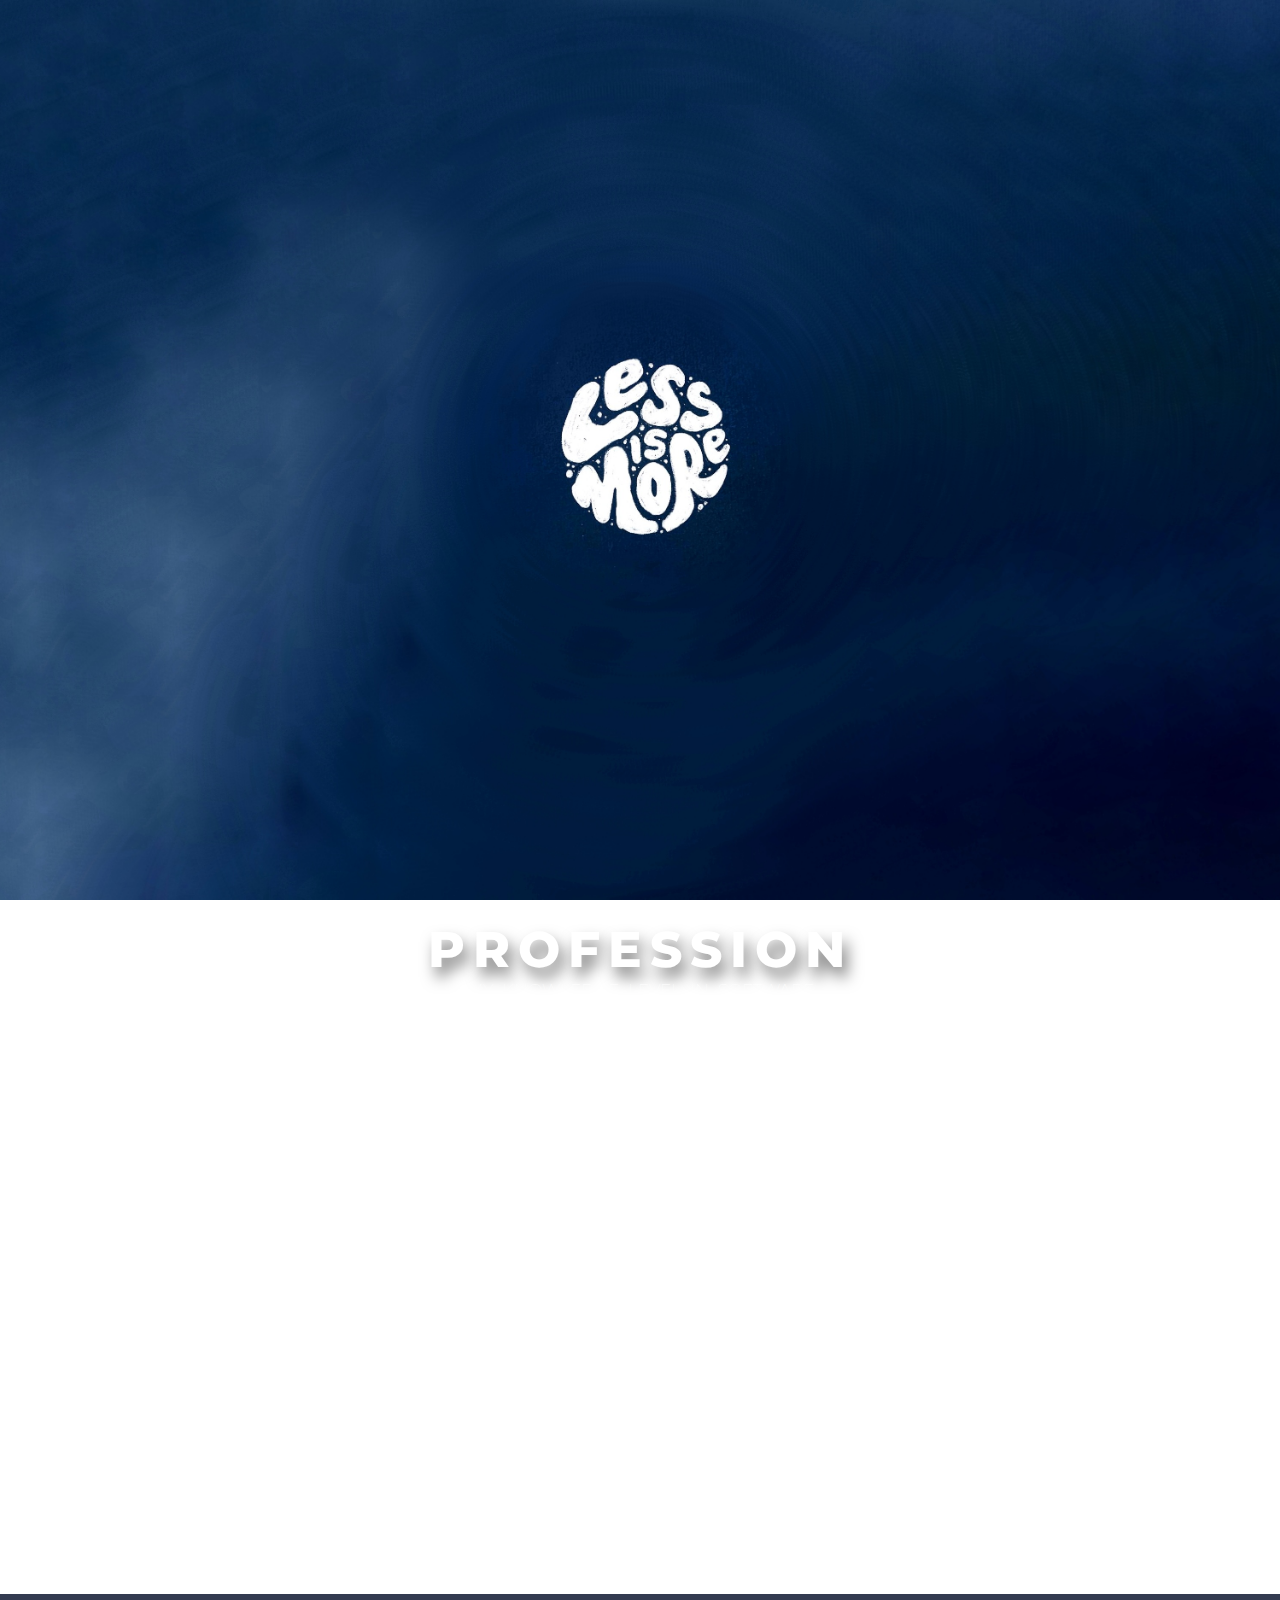
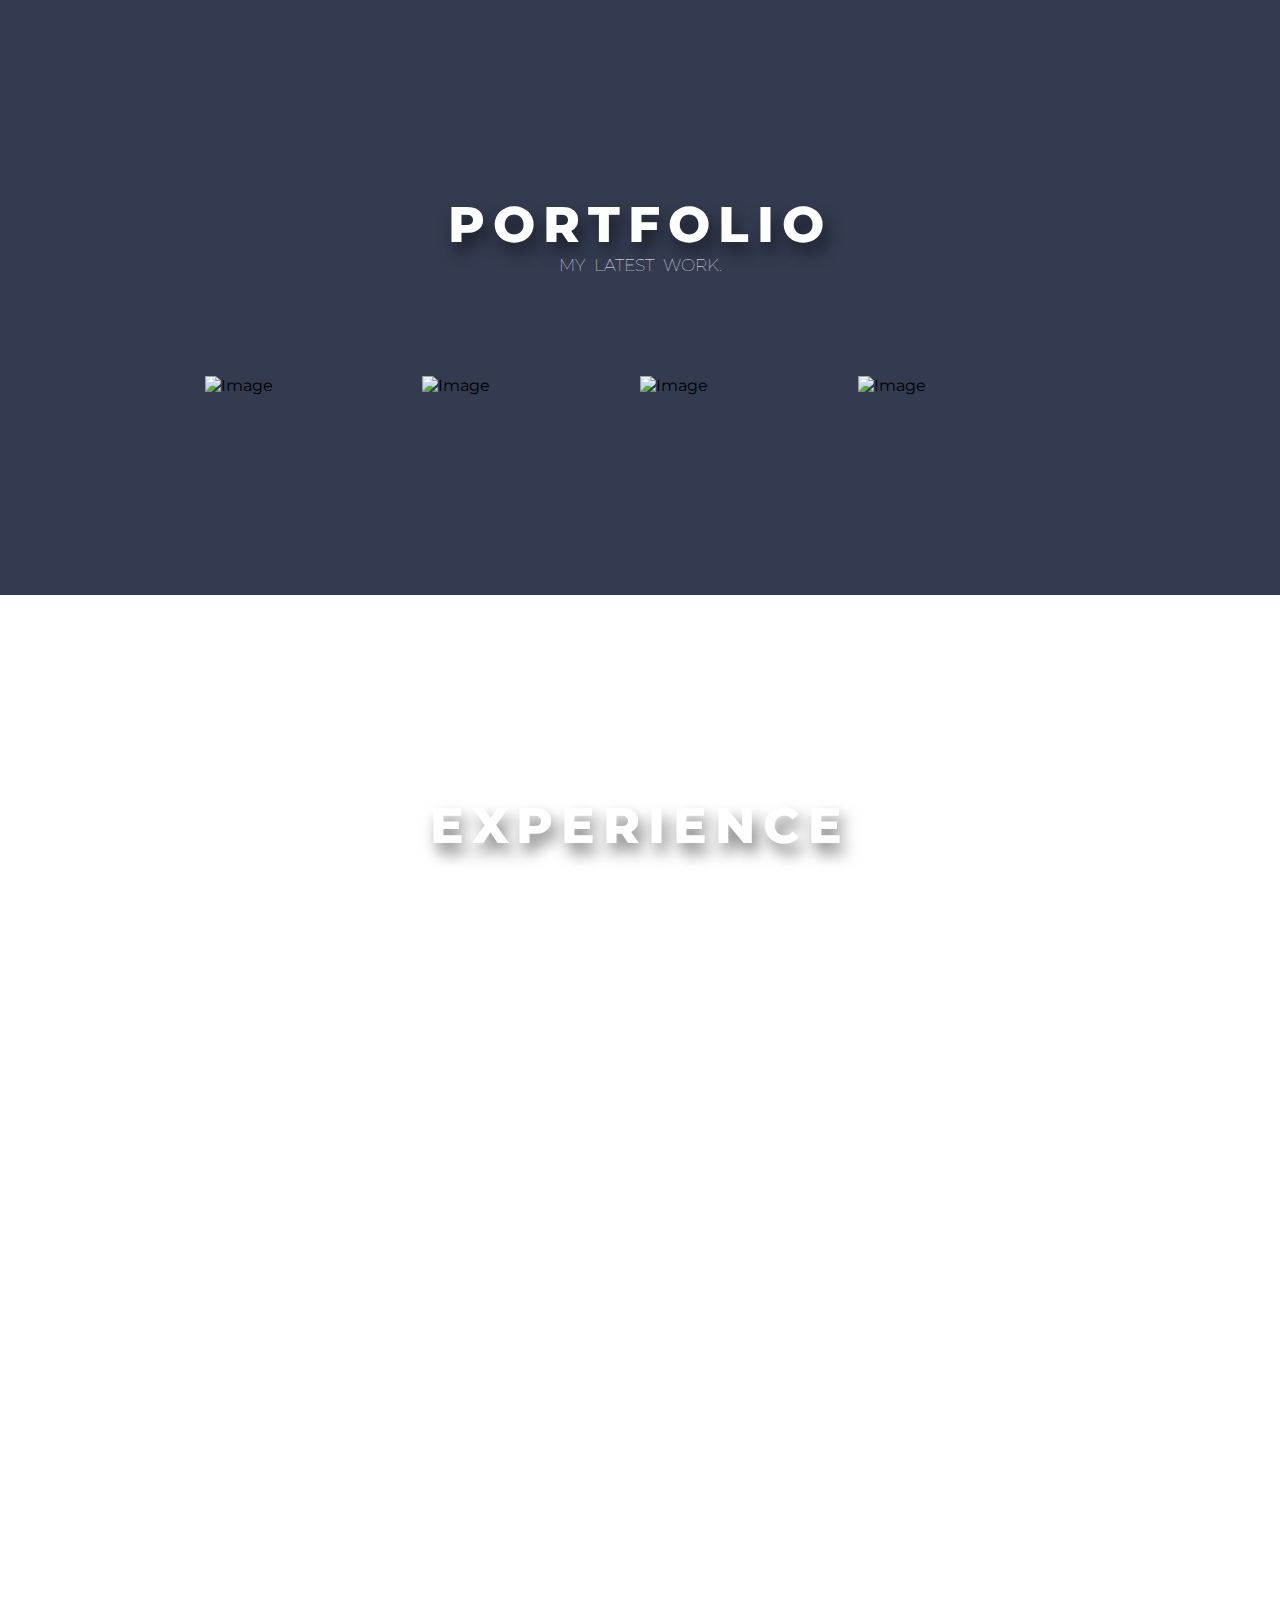
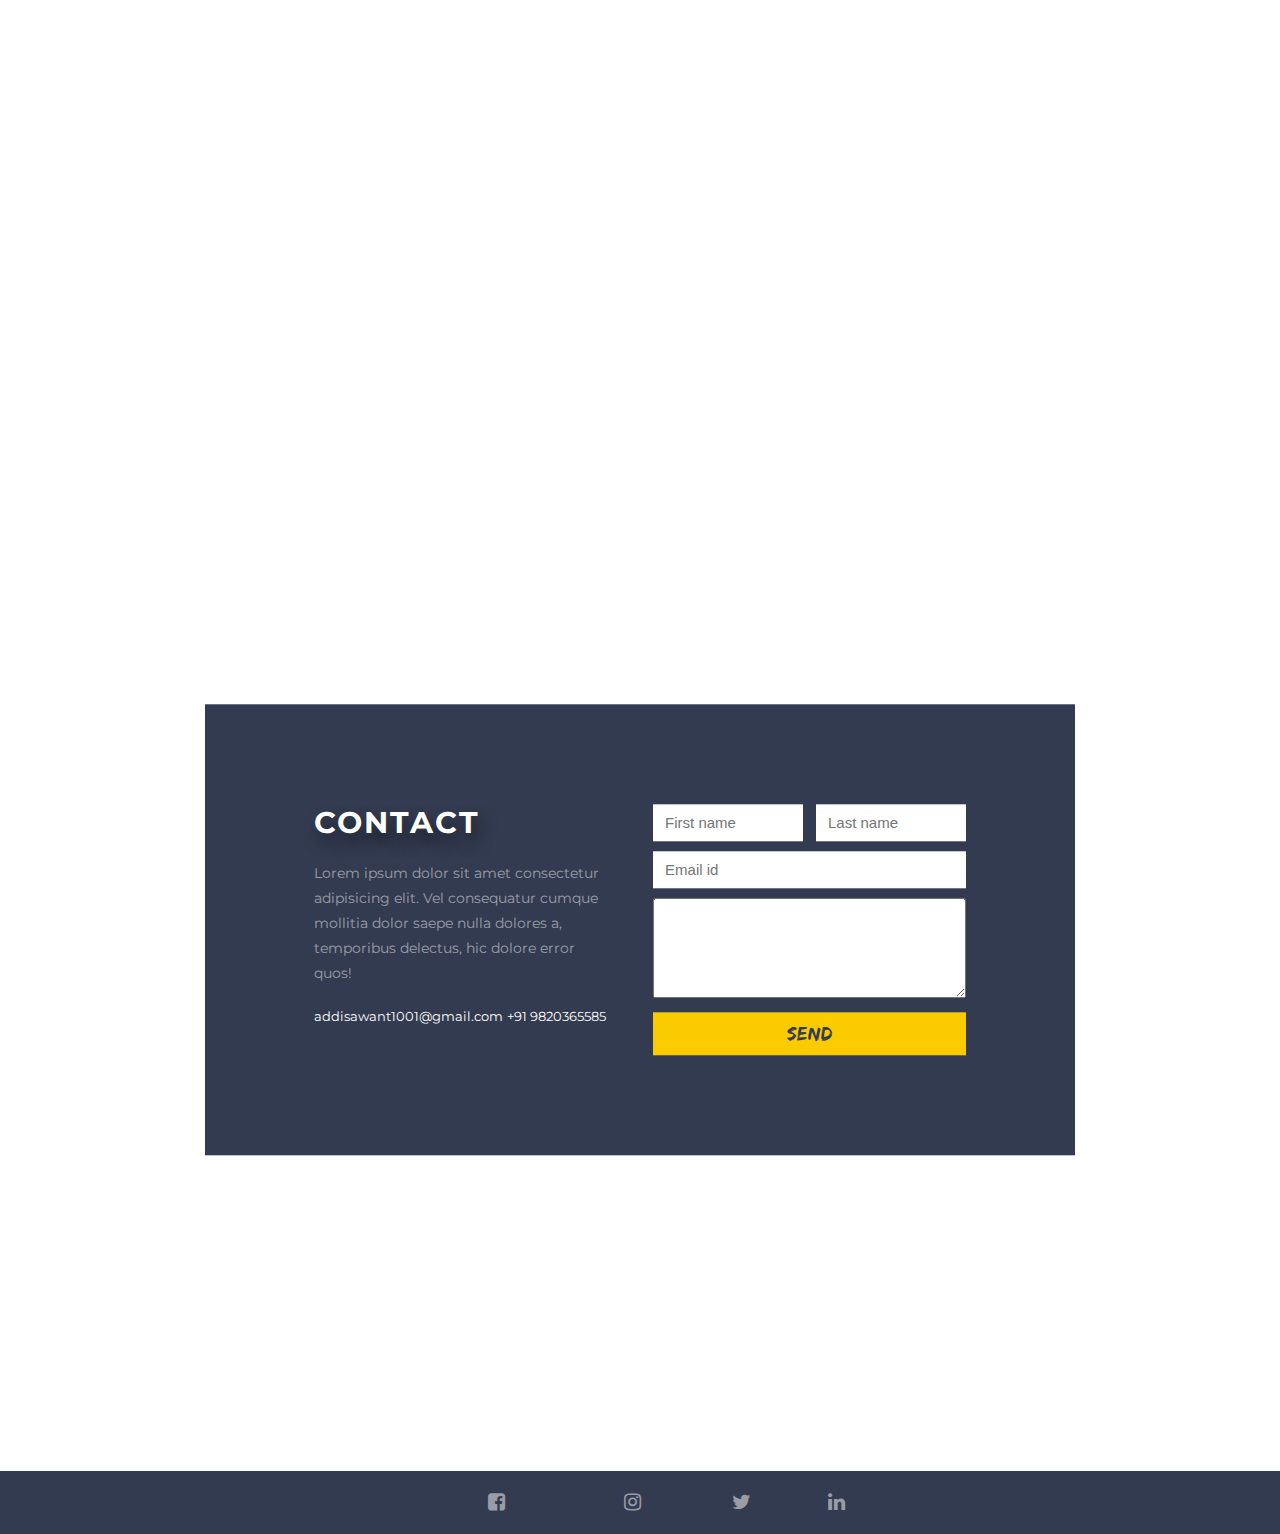
==== commit 378f0362: "landing animation added" ====
--- a/index.html
+++ b/index.html
@@ -1,6 +1,6 @@
 <!doctype html>
 
-<html lang="en"> 
+<html lang="en" class="welcome-user"> 
 
 <head>
  
@@ -66,6 +66,9 @@
     <!--header section start-->
     <!--main section start-->
     <main>
+      <!-- welcome division -->
+      <div class="welcome">welcome home</div>
+      <!-- welcome division -->
 
       <!-- banner section start here -->
       <section class="banner" id="banner">
@@ -222,17 +225,17 @@
             <a href="mailto:addisawant1001@gmail.com"><span>addisawant1001@gmail.com</span></a>
             <a href="tel:+919820365585"><span>+91 9820365585</span></a>
           </div>
-          <form action="#FIXME">
-            <div class="form-group">
-              <input type="text" name="name" data-regex="username_regex" placeholder="First name">
-            </div>
-
-            <div class="form-group">
-              <input type="text" name="email" data-regex="username_regex" placeholder="Last name">
+          <form action="https://submit-form.com/MqmnOfGq4sn0rXfHRYYNp" target="_self" method="POST">
+            <div class="form-group">
+              <input type="text" name="firstName" data-regex="username_regex" placeholder="First name">
+            </div>
+
+            <div class="form-group">
+              <input type="text" name="lastName" data-regex="username_regex" placeholder="Last name">
             </div>
             
             <div class="form-group">
-              <input type="text" name="phone" data-regex="email_regex" placeholder="Email id">
+              <input type="text" name="email" data-regex="email_regex" placeholder="Email id">
             </div>
             
             <div class="form-group">
@@ -240,7 +243,7 @@
             </div>
             
             <div class="form-controls">
-              <button>send</button>
+              <button type="submit">send</button>
             </div>
           </form>
           </div>
--- a/assets/css/style.css
+++ b/assets/css/style.css
@@ -143,135 +143,10 @@
   display: none;
 }
 
-/* INDEX PAGE STYLING STARTS HERE */
-/*=================================
-  landing page styling starts here
-=================================*/
-.landing-page {
-  background-color: #010013;
-}
-
-.landing-page .wrapper {
-  width: 92%;
-}
-
-.parallax-image {
-  width: 100%;
-  height: 100vh;
-  position: relative;
-  z-index: 0;
-  top: 0;
-  left: 0;
-  text-indent: -9999px;
-  background: linear-gradient(to bottom, rgba(0, 0, 0, 0) 60%, #010013), url("../images/chai.jpg") 50% 50% no-repeat;
-  background-size: cover;
-  filter: blur(4px);
-}
-
-.heading {
-  width: 100%;
-  position: absolute;
-  z-index: 1;
-  top: 40%;
-  left: 0;
-}
-
-.heading ul {
-  width: 90%;
-  margin: 0 auto;
-  display: flex;
-  flex-direction: row;
-  flex-wrap: nowrap;
-  justify-content: space-between;
-  align-items: center;
-}
-
-.horizontal-line {
-  text-indent: -9999px;
-  width: 43%;
-  height: 0;
-  border-bottom: 1px solid #FFF;
-  opacity: 0;
-}
-
-.landing-page h1 {
-  font-family: 'amel';
-  color: #000;
-  font-size: 60px;
-}
-
-.landing-page h1 a {
-  color: rgba(255, 255, 255, 0.9);
-  text-shadow: 5px 10px 15px rgba(0, 0, 0, 0.9);
-}
-
-.landing-page h1 span {
-  display: block;
-  font-family: 'Montserrat';
-  font-size: 15px;
-  line-height: 0px;
-  display: flex;
-  justify-content: center;
-  text-shadow: 5px 10px 15px rgba(0, 0, 0, 0.9);
-}
-
-.content {
-  padding: 10% 0 5%;
-  width: 100%;
-  box-sizing: border-box;
-}
-
-.content p {
-  padding-bottom: 2%;
-  color: #FFF;
-  font-weight: 100;
-  text-align: left;
-  font-family: 'edosz';
-}
-
-.content p span {
-  padding: 0 0.5%;
-  font-family: 'brusher';
-  color: #facc00;
-  font-size: 30px;
-}
-
-.content a {
-  padding: 0.2% 4%;
-  color: #FFF;
-  font-family: "brusher";
-  font-size: 30px;
-  border: 1px solid rgba(255, 255, 255, 0.5);
-  border-bottom-left-radius: 20px;
-  border-top-right-radius: 20px;
-  transition: 0.3s ease-in;
-}
-
-.content a:hover {
-  color: #000;
-  background-color: #FFF;
-}
-
-/* INDEX PAGE STYLING ENDS HERE */
-@media only screen and (max-width: 540px) {
-  .content {
-    height: 100vh;
-    padding: 25% 0 0;
-    box-sizing: border-box;
-  }
-  .content p {
-    padding-bottom: 10%;
-  }
-  .content a {
-    padding: 1% 15%;
-    border-bottom-left-radius: 15px;
-    border-top-right-radius: 15px;
-  }
-}
-
-/*=================================
-  landing page styling ends here
-=================================*/
+.no-scroll {
+  overflow: hidden;
+}
+
 header {
   width: 100%;
   position: absolute;
@@ -289,7 +164,7 @@
   header {
     padding: 15px 0;
     position: fixed;
-    z-index: 1;
+    z-index: 2;
     transition: 0.5s ease-in-out;
   }
   header.active {
@@ -395,7 +270,7 @@
     left: 0;
     background-color: #facc00;
     clip-path: circle(0% at 100% 0);
-    transition: 0.3s ease-in-out;
+    transition: 0.6s ease-in-out;
   }
   header .navbar li {
     display: block;
@@ -674,14 +549,70 @@
   transition: 0.3s ease-in-out;
 }
 
-.banner .banner__content .resume:hover {
-  background-color: #ffe261;
+@media screen and (min-width: 1024px) {
+  .banner .banner__content .resume:hover {
+    background-color: #ffe261;
+  }
 }
 
 @media screen and (max-width: 767px) {
   .banner .banner__content .resume {
     padding: 3px 15px;
     font-size: 15px;
+  }
+}
+
+.welcome {
+  width: 100%;
+  height: 100vh;
+  position: absolute;
+  z-index: 2;
+  top: 0;
+  right: 0;
+  bottom: 0;
+  left: 0;
+  background: url("../images/Dwelcome.jpeg") 50% 50% no-repeat;
+  background-size: cover;
+  text-indent: -9999px;
+  animation: slide-up 4s ease-in 2s forwards;
+}
+
+@media screen and (max-width: 767px) {
+  .welcome {
+    background: url("../images/Mwelcome.png") 50% 50% no-repeat;
+    background-size: cover;
+  }
+}
+
+@keyframes slide-up {
+  0% {
+    opacity: 1;
+    z-index: 2;
+  }
+  99% {
+    opacity: 0;
+    z-index: 2;
+  }
+  100% {
+    opacity: 0;
+    display: none;
+    z-index: -1;
+  }
+}
+
+.welcome-user {
+  animation: no-scroll 6s ease-in-out forwards;
+}
+
+@keyframes no-scroll {
+  0% {
+    overflow: hidden;
+  }
+  99% {
+    overflow: hidden;
+  }
+  100% {
+    overflow: auto;
   }
 }
 
@@ -882,12 +813,13 @@
   background-color: rgba(51, 59, 80, 0.5);
 }
 
-.portfolio li:hover img {
-  transform: scale(1.2);
-}
-
-.portfolio li:hover::after {
-  opacity: 1;
+@media screen and (min-width: 1024px) {
+  .portfolio li:hover img {
+    transform: scale(1.2);
+  }
+  .portfolio li:hover::after {
+    opacity: 1;
+  }
 }
 
 .experience {
@@ -1294,6 +1226,8 @@
   transition: 0.3s ease-in-out;
 }
 
-footer li a:hover::before {
-  color: #facc00;
-}
+@media screen and (min-width: 1024px) {
+  footer li a:hover::before {
+    color: #facc00;
+  }
+}
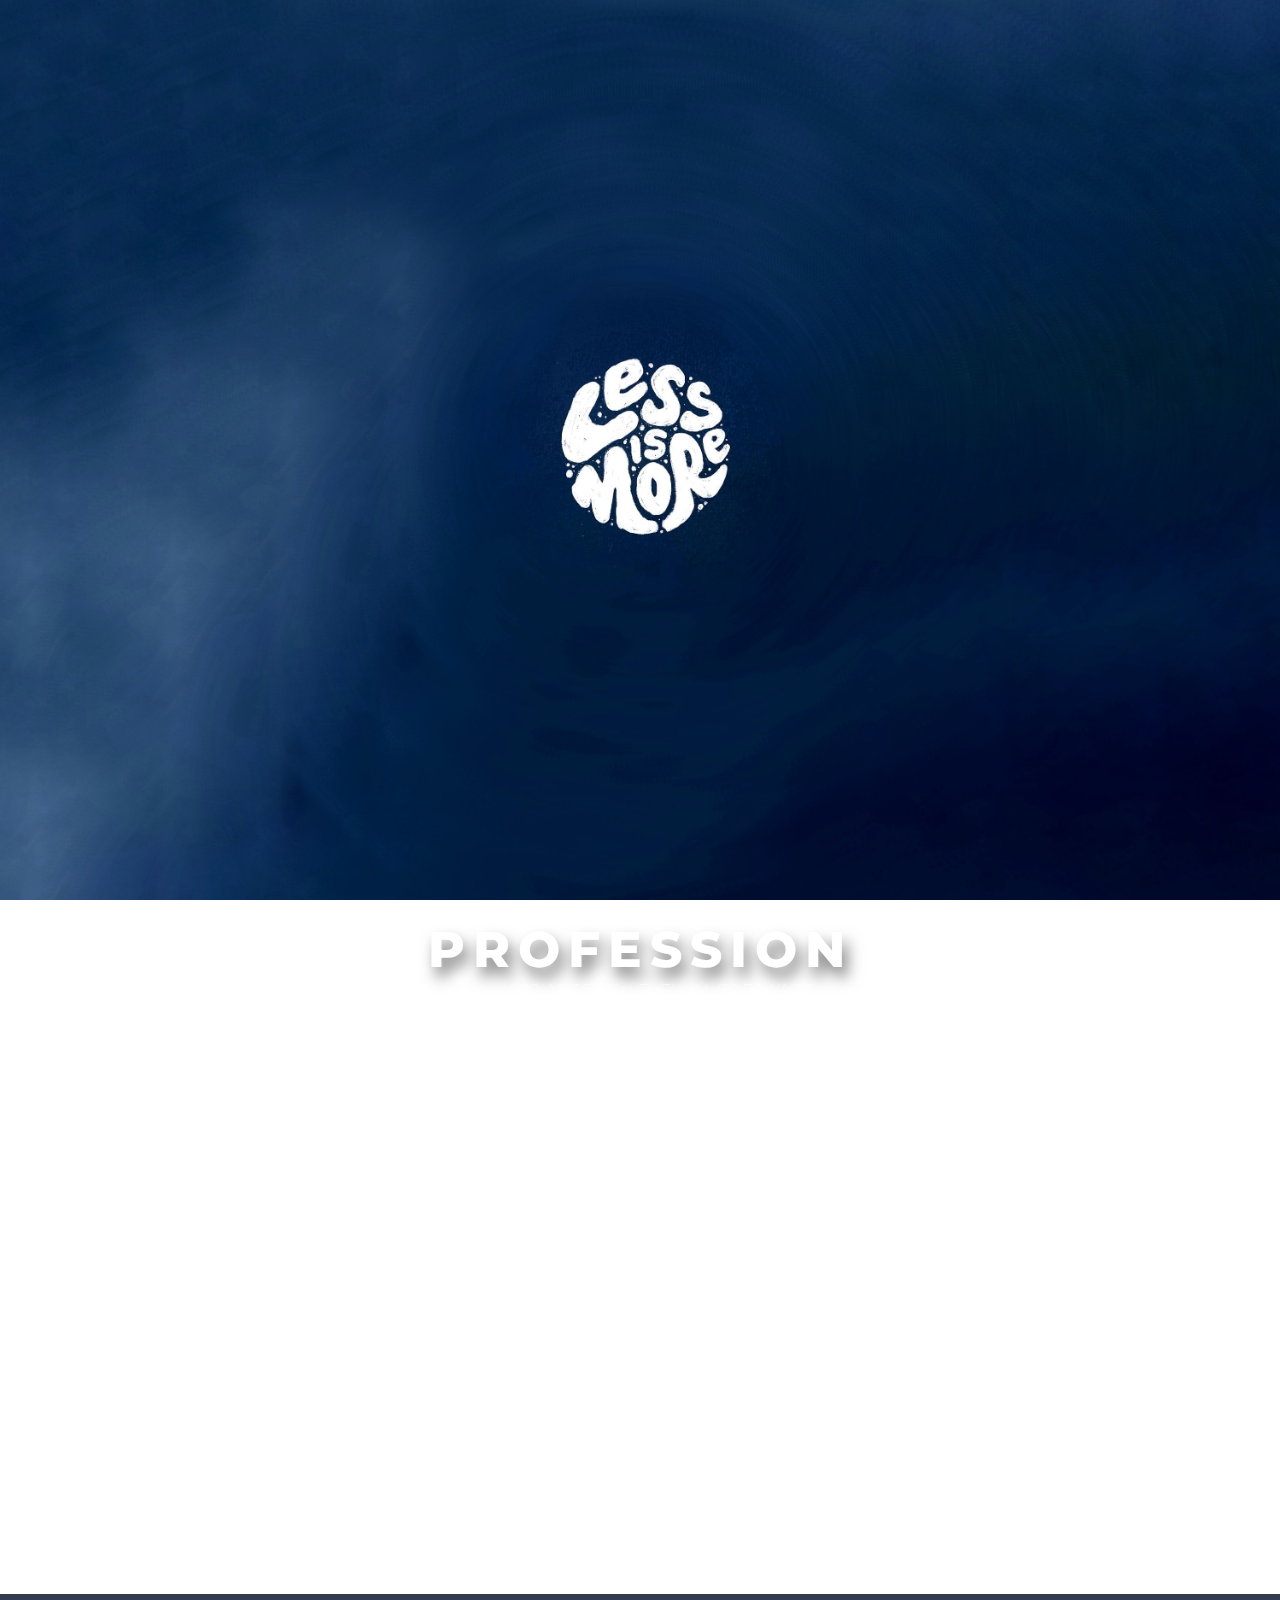
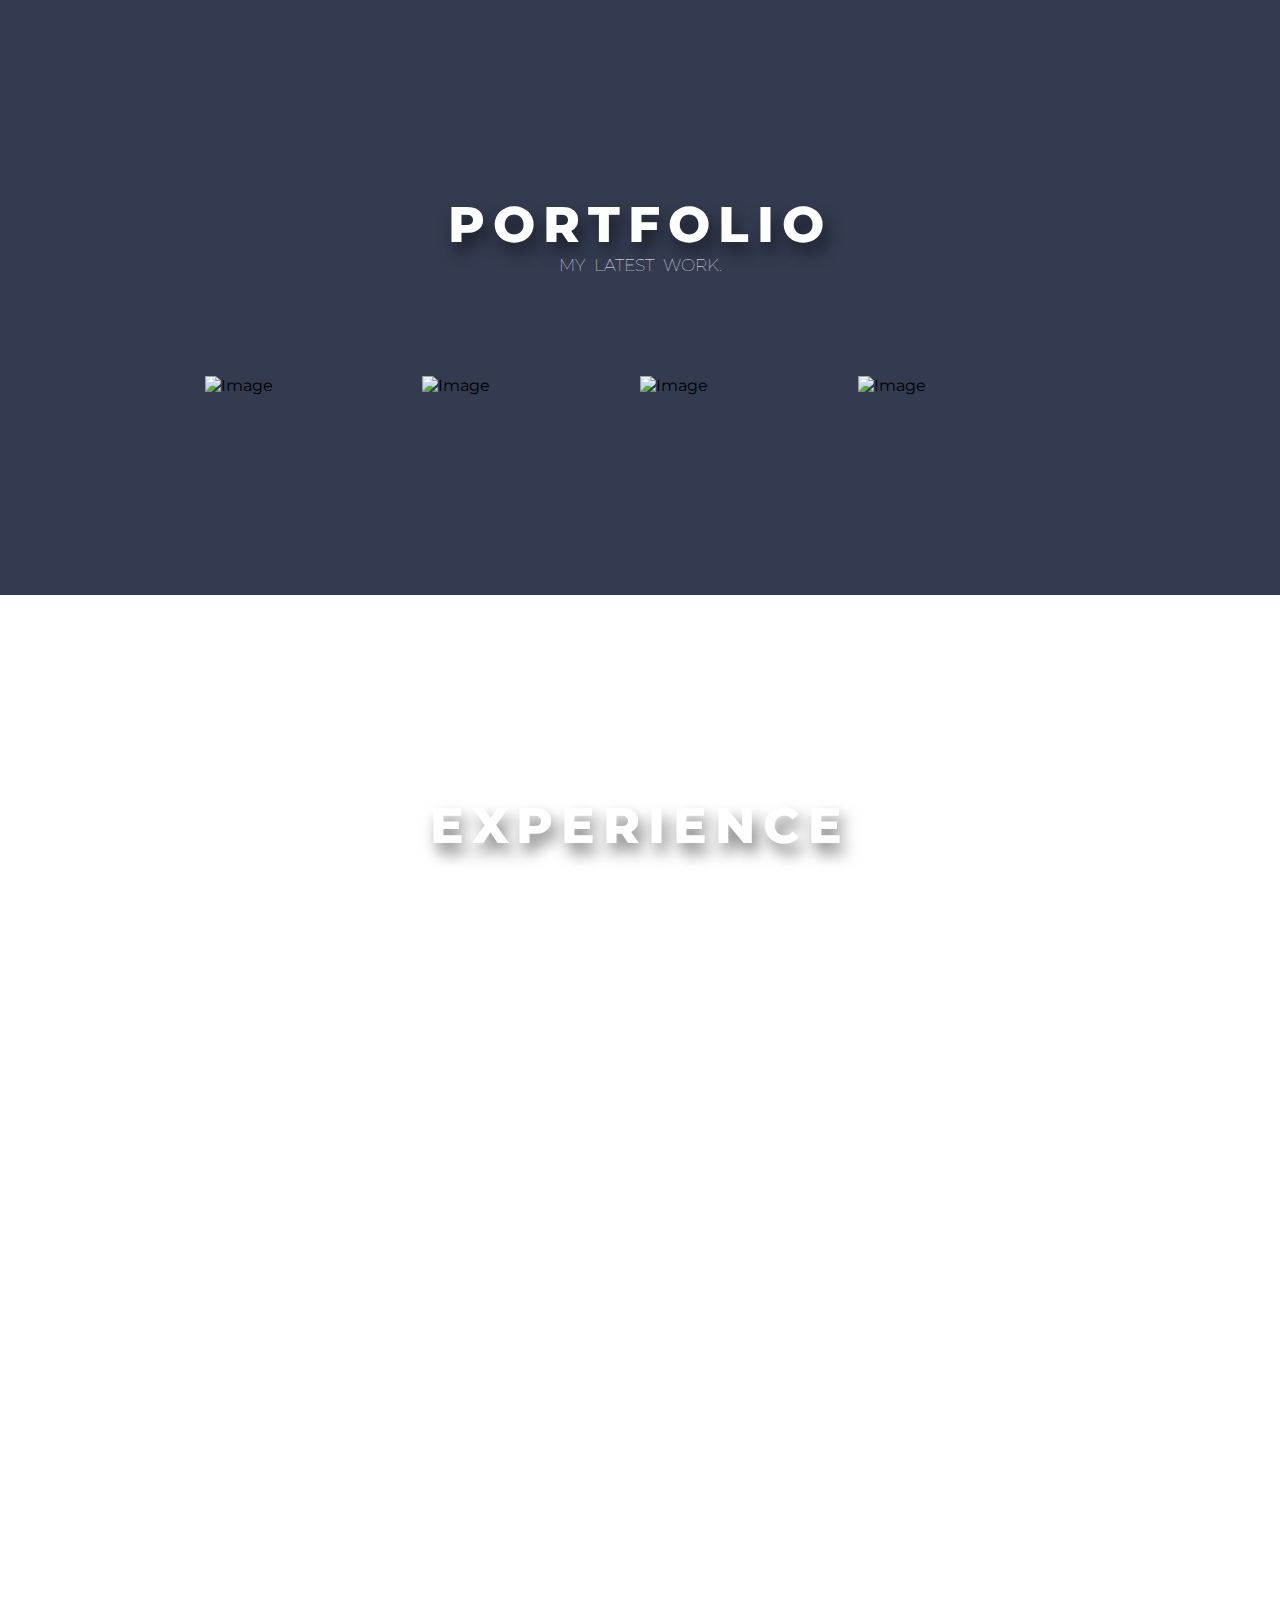
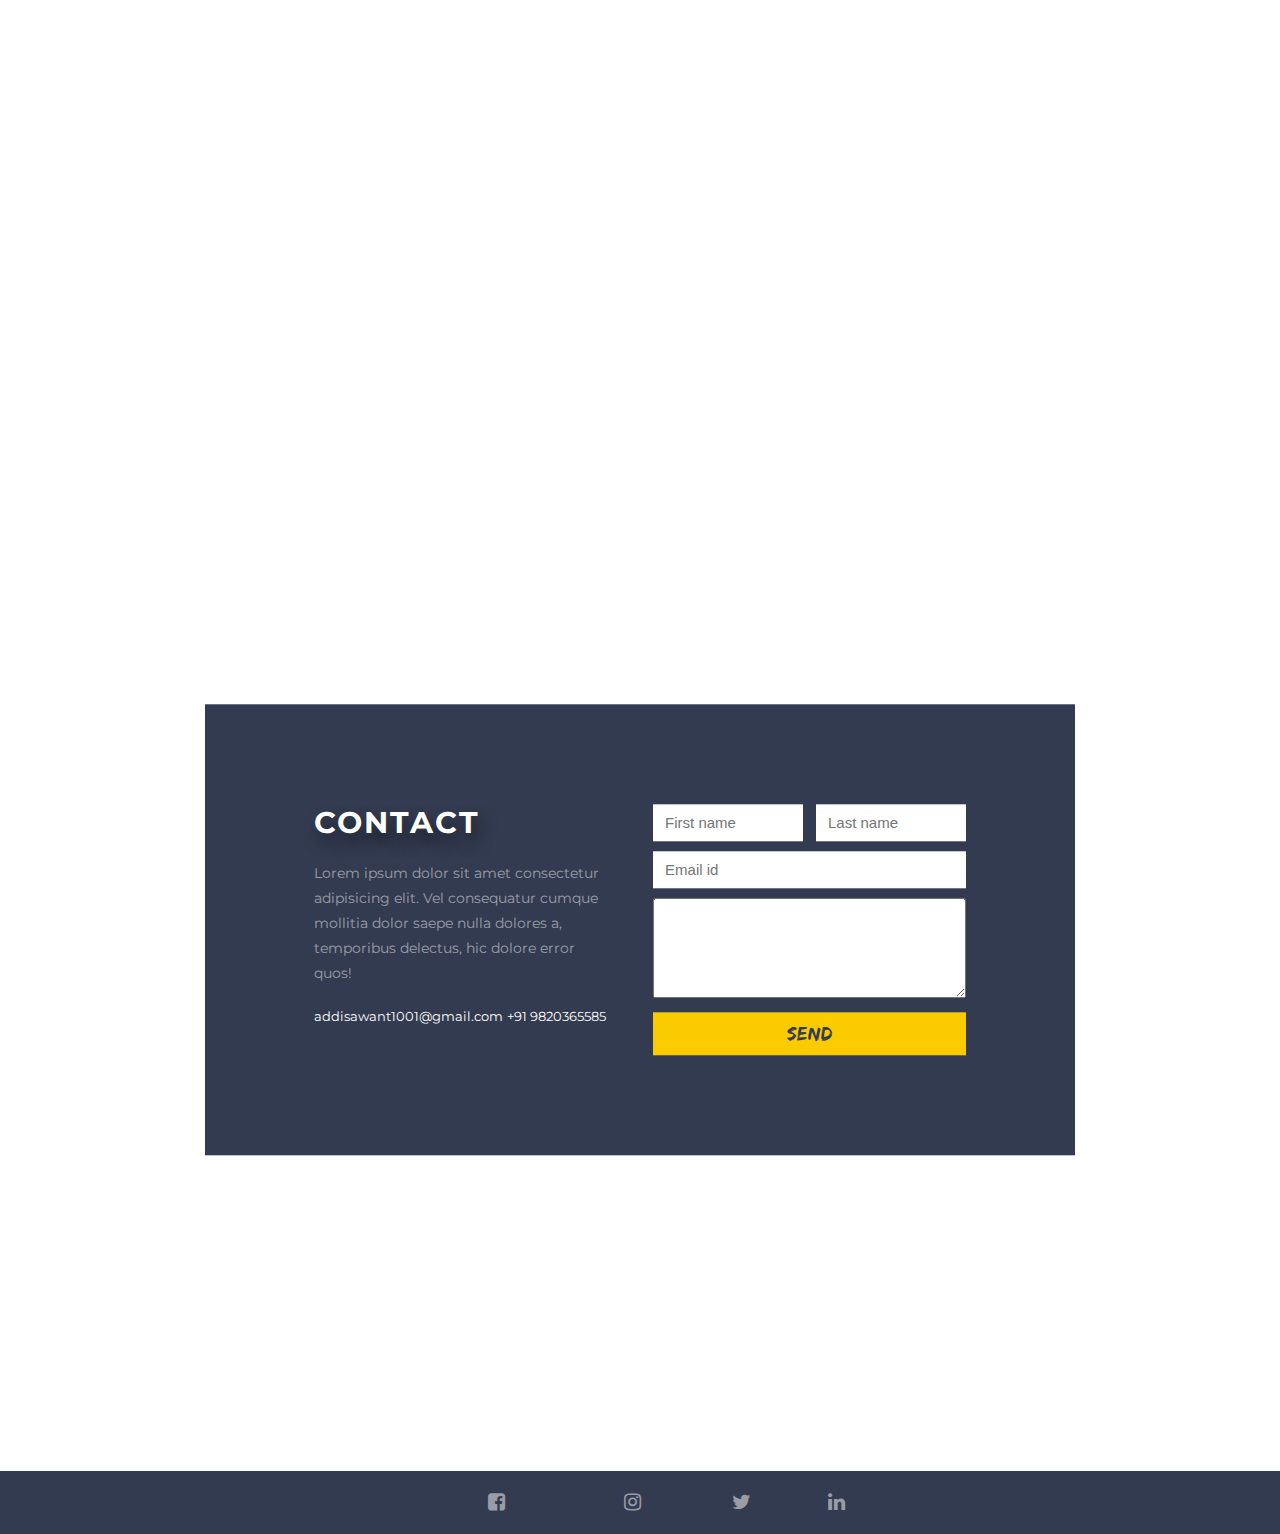
==== commit 3924f691: "image quality drop" ====
--- a/index.html
+++ b/index.html
@@ -64,12 +64,12 @@
       </div>
     </header>
     <!--header section start-->
-    <!--main section start-->
-    <main>
+    
       <!-- welcome division -->
       <div class="welcome">welcome home</div>
       <!-- welcome division -->
-
+    <!--main section start-->
+    <main>
       <!-- banner section start here -->
       <section class="banner" id="banner">
         <div class="wrapper">
--- a/assets/css/style.css
+++ b/assets/css/style.css
@@ -147,10 +147,23 @@
   overflow: hidden;
 }
 
+main {
+  animation: mainpopup 7s forwards;
+}
+
+@keyframes mainpopup {
+  0% {
+    opacity: 0;
+  }
+  100% {
+    opacity: 1;
+  }
+}
+
 header {
   width: 100%;
   position: absolute;
-  z-index: 0;
+  z-index: 2;
   top: 0;
   right: auto;
   bottom: auto;
@@ -565,21 +578,21 @@
 .welcome {
   width: 100%;
   height: 100vh;
-  position: absolute;
-  z-index: 2;
+  position: fixed;
+  z-index: 5;
   top: 0;
   right: 0;
   bottom: 0;
   left: 0;
-  background: url("../images/Dwelcome.jpeg") 50% 50% no-repeat;
+  background: url("../images/Dwelcome.jpg") 50% 50% no-repeat;
   background-size: cover;
   text-indent: -9999px;
-  animation: slide-up 4s ease-in 2s forwards;
+  animation: slide-up 4s ease-in 3s forwards;
 }
 
 @media screen and (max-width: 767px) {
   .welcome {
-    background: url("../images/Mwelcome.png") 50% 50% no-repeat;
+    background: url("../images/Mwelcome.jpeg") 50% 50% no-repeat;
     background-size: cover;
   }
 }
@@ -601,7 +614,7 @@
 }
 
 .welcome-user {
-  animation: no-scroll 6s ease-in-out forwards;
+  animation: no-scroll 7s ease-in-out forwards;
 }
 
 @keyframes no-scroll {
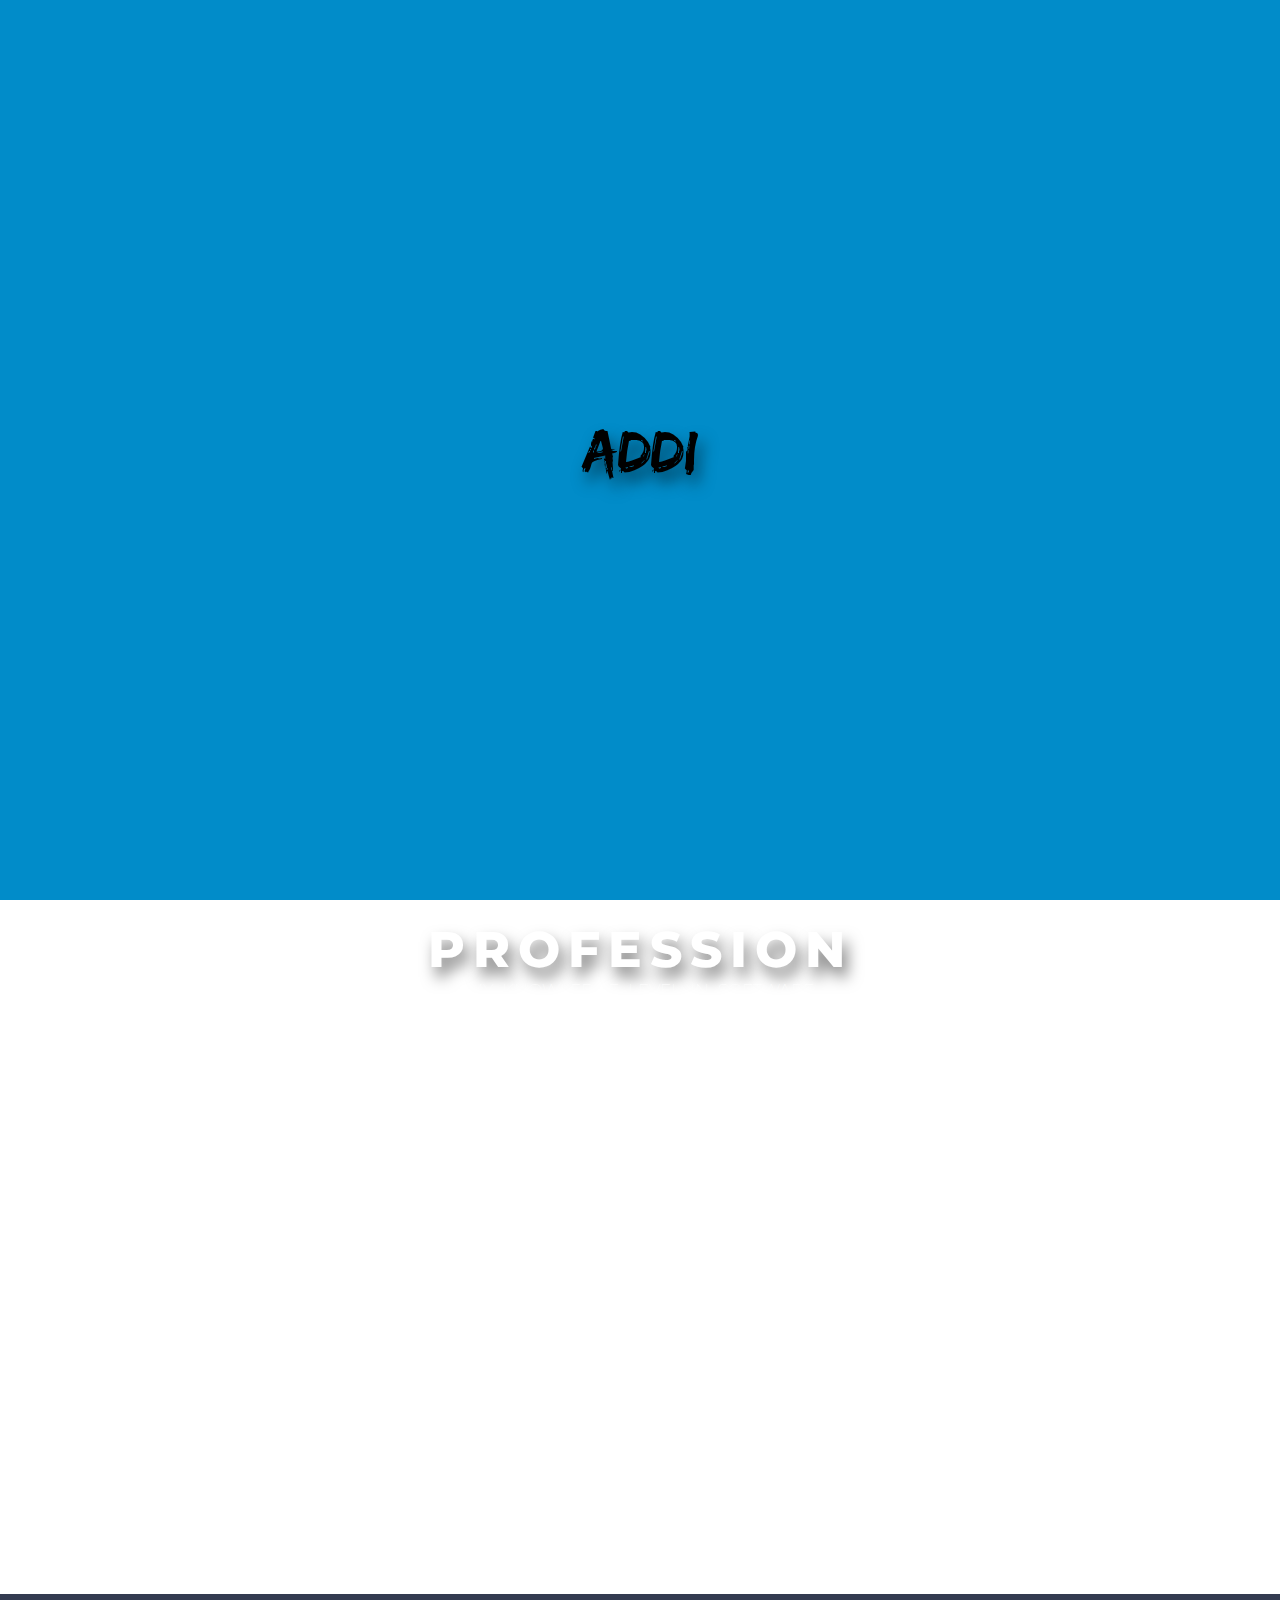
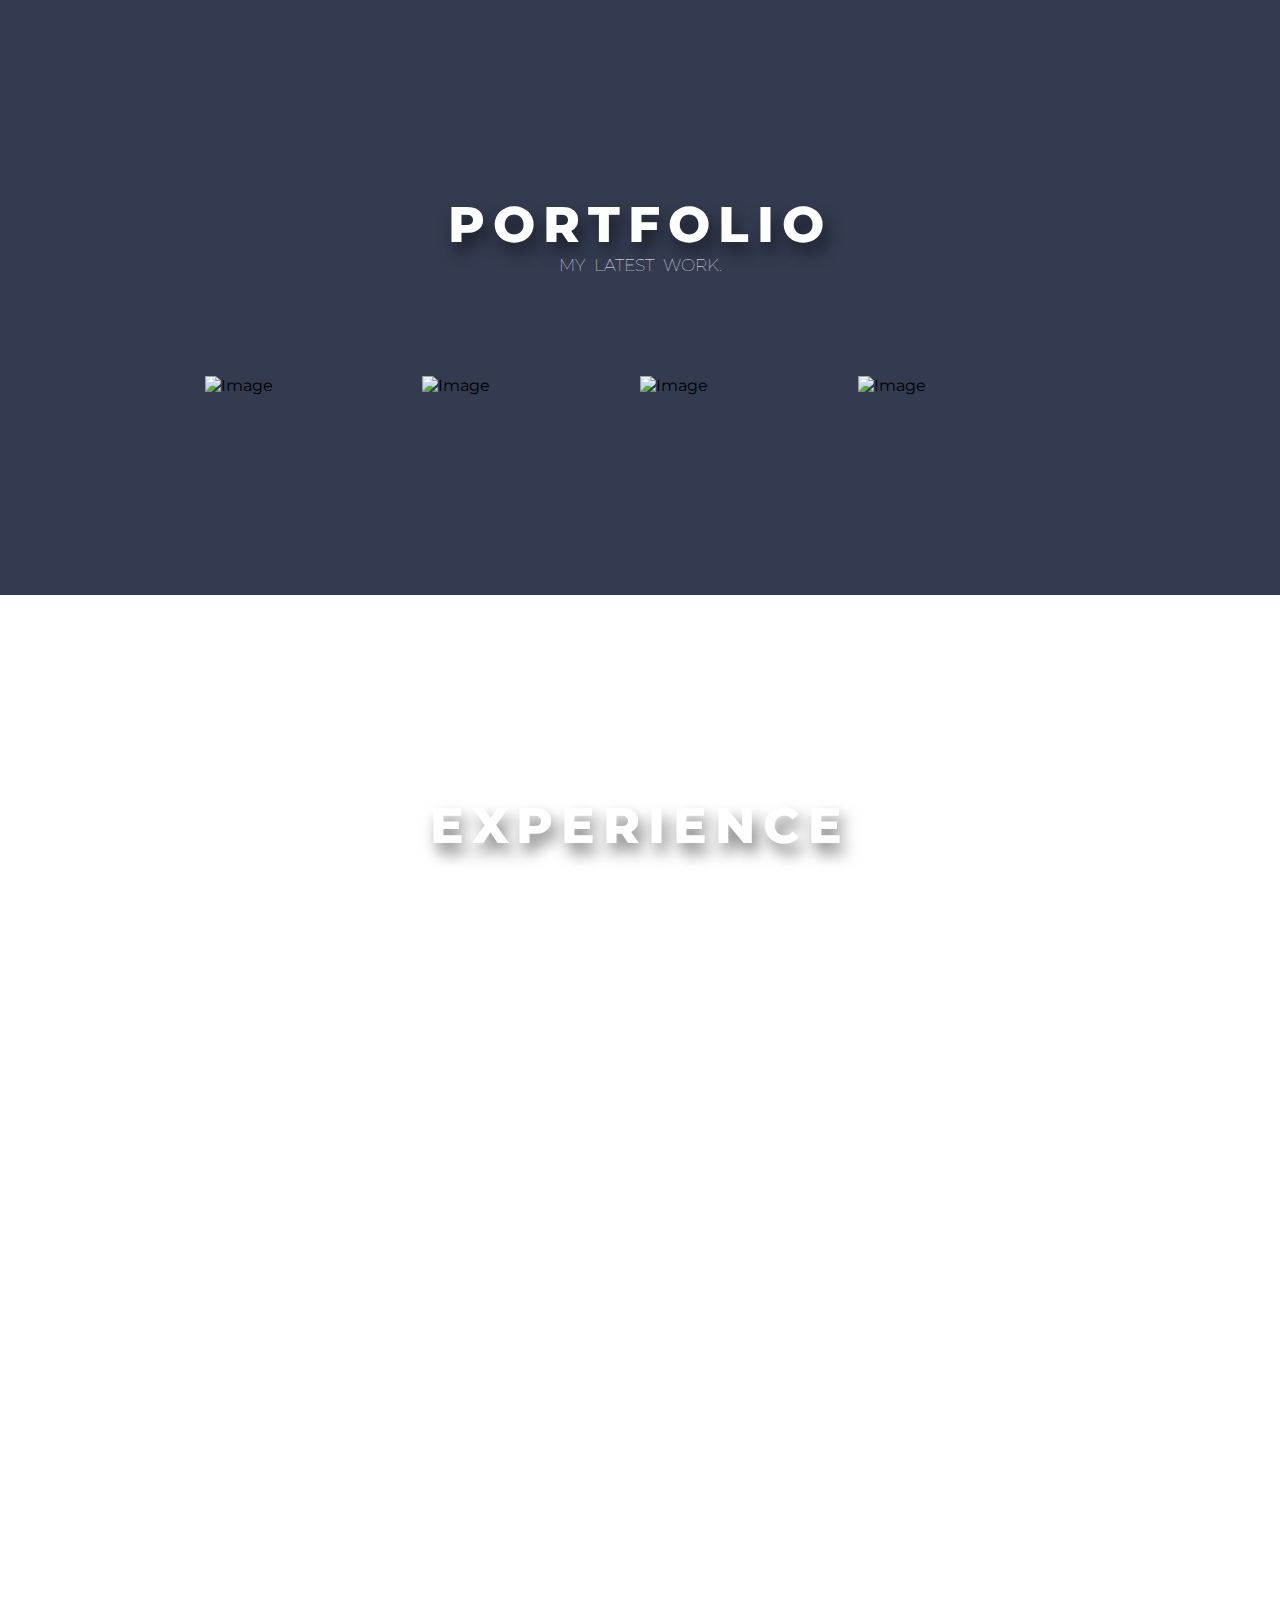
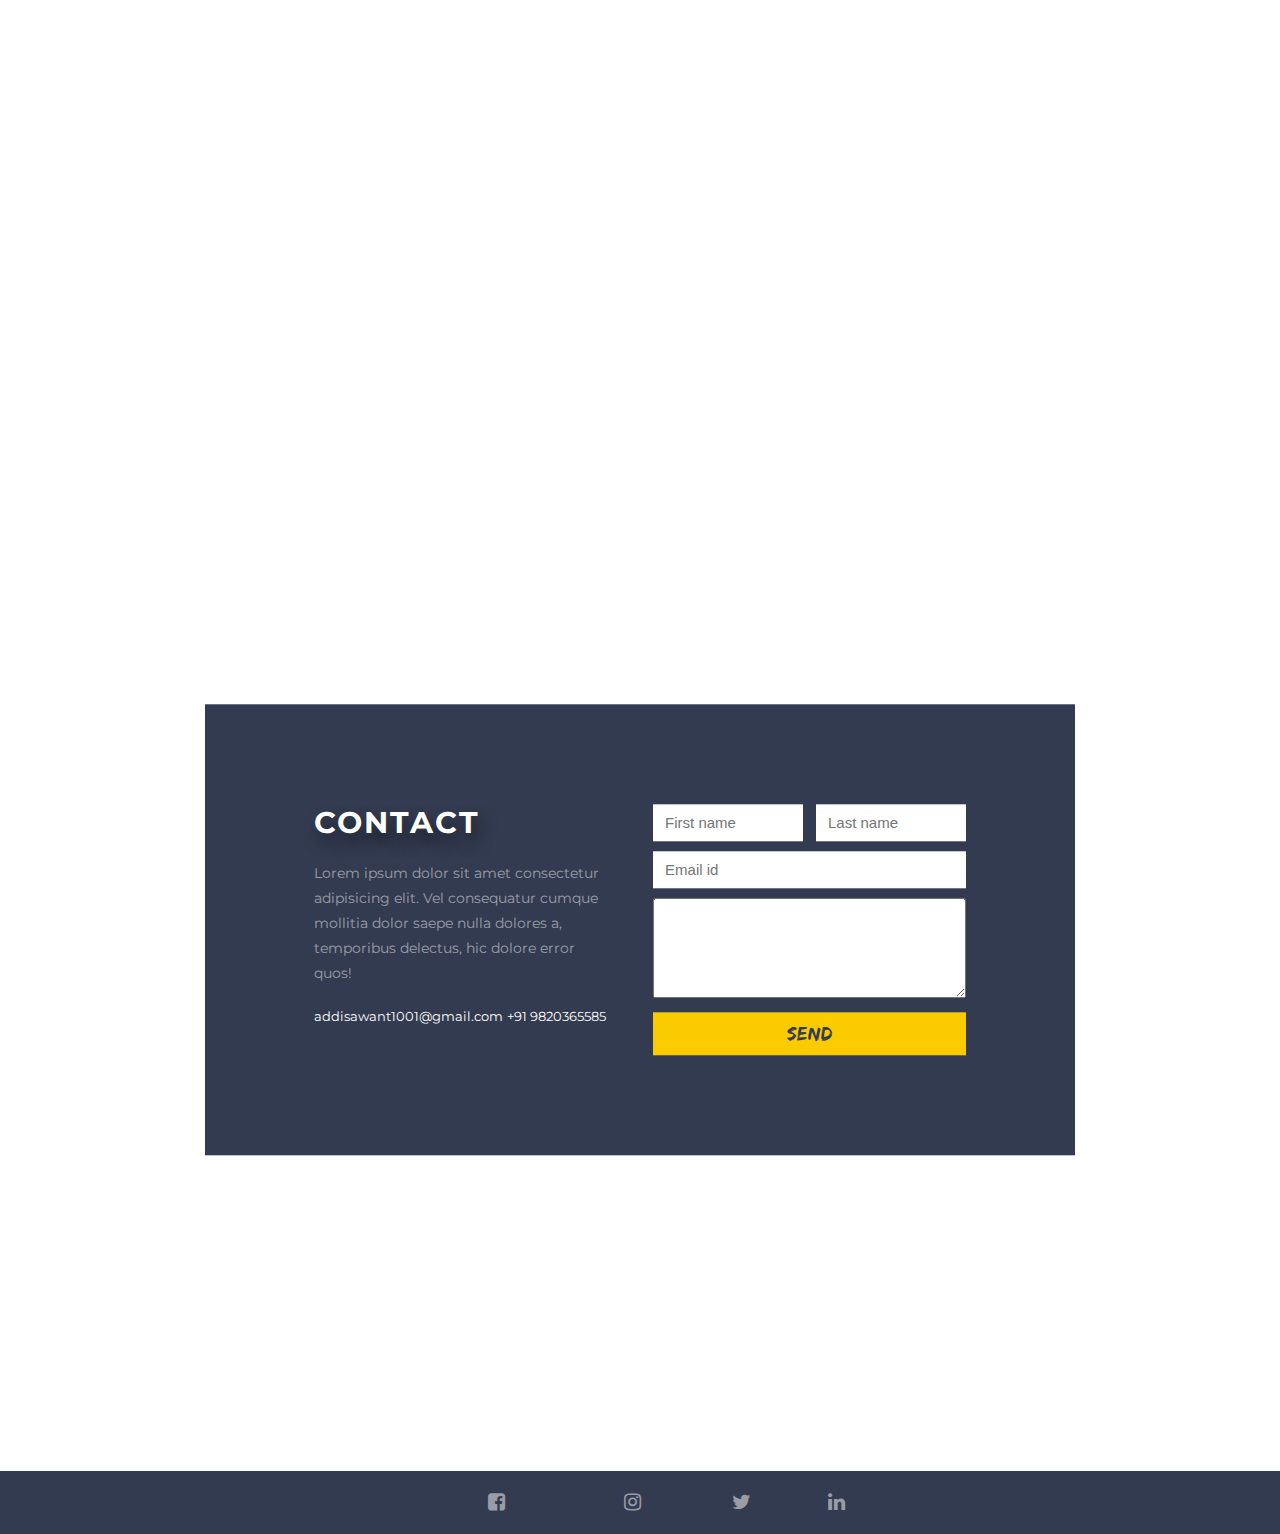
==== commit 1c0909af: "image quality drop" ====
--- a/index.html
+++ b/index.html
@@ -66,7 +66,7 @@
     <!--header section start-->
     
       <!-- welcome division -->
-      <div class="welcome">welcome home</div>
+      <div class="welcome">addi</div>
       <!-- welcome division -->
     <!--main section start-->
     <main>
--- a/assets/css/style.css
+++ b/assets/css/style.css
@@ -148,15 +148,79 @@
 }
 
 main {
-  animation: mainpopup 7s forwards;
+  animation: mainpopup 3s forwards;
 }
 
 @keyframes mainpopup {
   0% {
+    display: none;
+  }
+  99% {
+    display: none;
+  }
+  100% {
+    display: block;
+  }
+}
+
+.welcome {
+  width: 100%;
+  height: 100vh;
+  display: flex;
+  flex-wrap: wrap;
+  flex-direction: row;
+  justify-content: center;
+  align-items: center;
+  align-content: center;
+  position: fixed;
+  z-index: 5;
+  top: 0;
+  right: 0;
+  bottom: 0;
+  left: 0;
+  background-color: #018CC9;
+  color: #000;
+  font-size: 60px;
+  font-weight: 400;
+  text-transform: uppercase;
+  font-family: 'edosz';
+  -webkit-text-shadow: 5px 10px 15px rgba(0, 0, 0, 0.5);
+  -moz-text-shadow: 5px 10px 15px rgba(0, 0, 0, 0.5);
+  -ms-text-shadow: 5px 10px 15px rgba(0, 0, 0, 0.5);
+  -o-text-shadow: 5px 10px 15px rgba(0, 0, 0, 0.5);
+  text-shadow: 5px 10px 15px rgba(0, 0, 0, 0.5);
+  animation: slide-up 4s ease-in 3s forwards;
+}
+
+@keyframes slide-up {
+  0% {
+    opacity: 1;
+    z-index: 2;
+  }
+  99% {
     opacity: 0;
+    z-index: 2;
   }
   100% {
-    opacity: 1;
+    opacity: 0;
+    display: none;
+    z-index: -1;
+  }
+}
+
+.welcome-user {
+  animation: no-scroll 7s ease-in-out forwards;
+}
+
+@keyframes no-scroll {
+  0% {
+    overflow: hidden;
+  }
+  99% {
+    overflow: hidden;
+  }
+  100% {
+    overflow: auto;
   }
 }
 
@@ -575,60 +639,6 @@
   }
 }
 
-.welcome {
-  width: 100%;
-  height: 100vh;
-  position: fixed;
-  z-index: 5;
-  top: 0;
-  right: 0;
-  bottom: 0;
-  left: 0;
-  background: url("../images/Dwelcome.jpg") 50% 50% no-repeat;
-  background-size: cover;
-  text-indent: -9999px;
-  animation: slide-up 4s ease-in 3s forwards;
-}
-
-@media screen and (max-width: 767px) {
-  .welcome {
-    background: url("../images/Mwelcome.jpeg") 50% 50% no-repeat;
-    background-size: cover;
-  }
-}
-
-@keyframes slide-up {
-  0% {
-    opacity: 1;
-    z-index: 2;
-  }
-  99% {
-    opacity: 0;
-    z-index: 2;
-  }
-  100% {
-    opacity: 0;
-    display: none;
-    z-index: -1;
-  }
-}
-
-.welcome-user {
-  animation: no-scroll 7s ease-in-out forwards;
-}
-
-@keyframes no-scroll {
-  0% {
-    overflow: hidden;
-  }
-  99% {
-    overflow: hidden;
-  }
-  100% {
-    overflow: auto;
-  }
-}
-
 .profession {
   padding: 200px 0;
   background: linear-gradient(to right, rgba(51, 59, 80, 0.5), rgba(51, 59, 80, 0.5)), url("../images/card1.jpg");
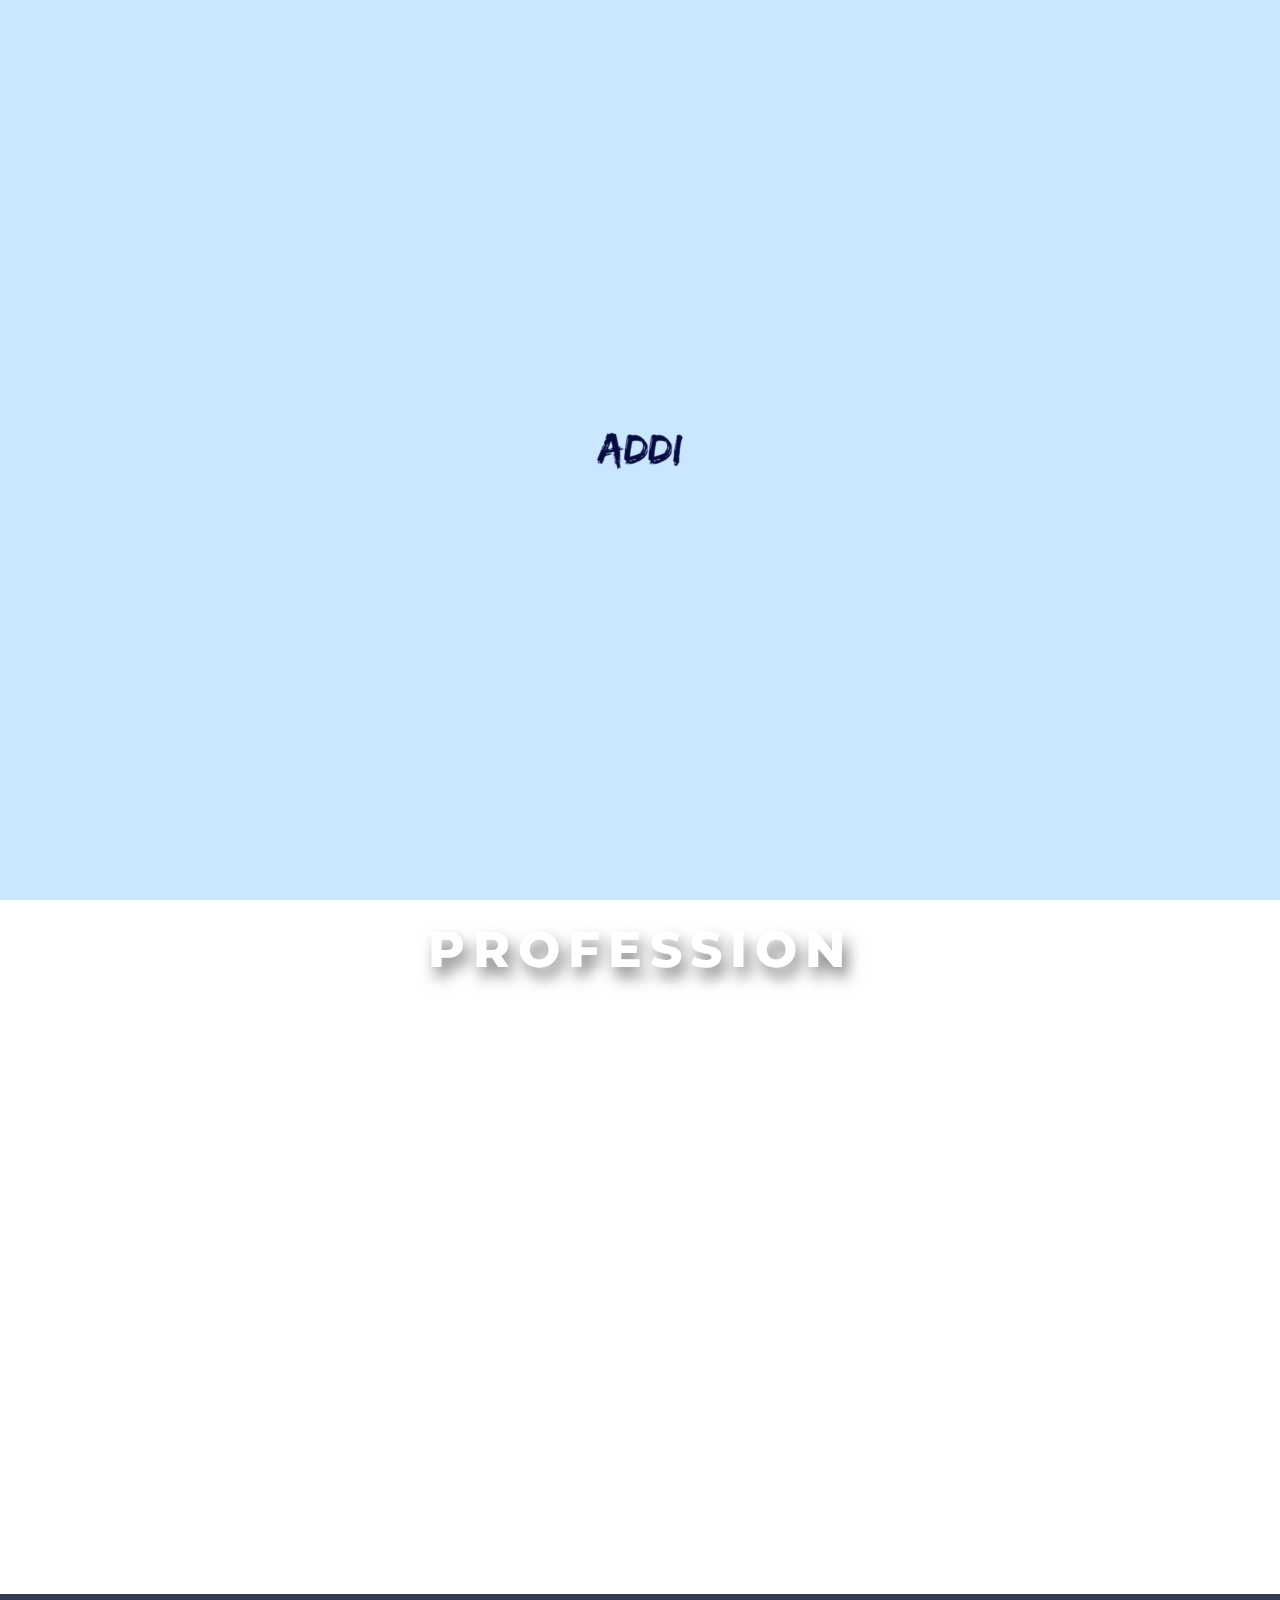
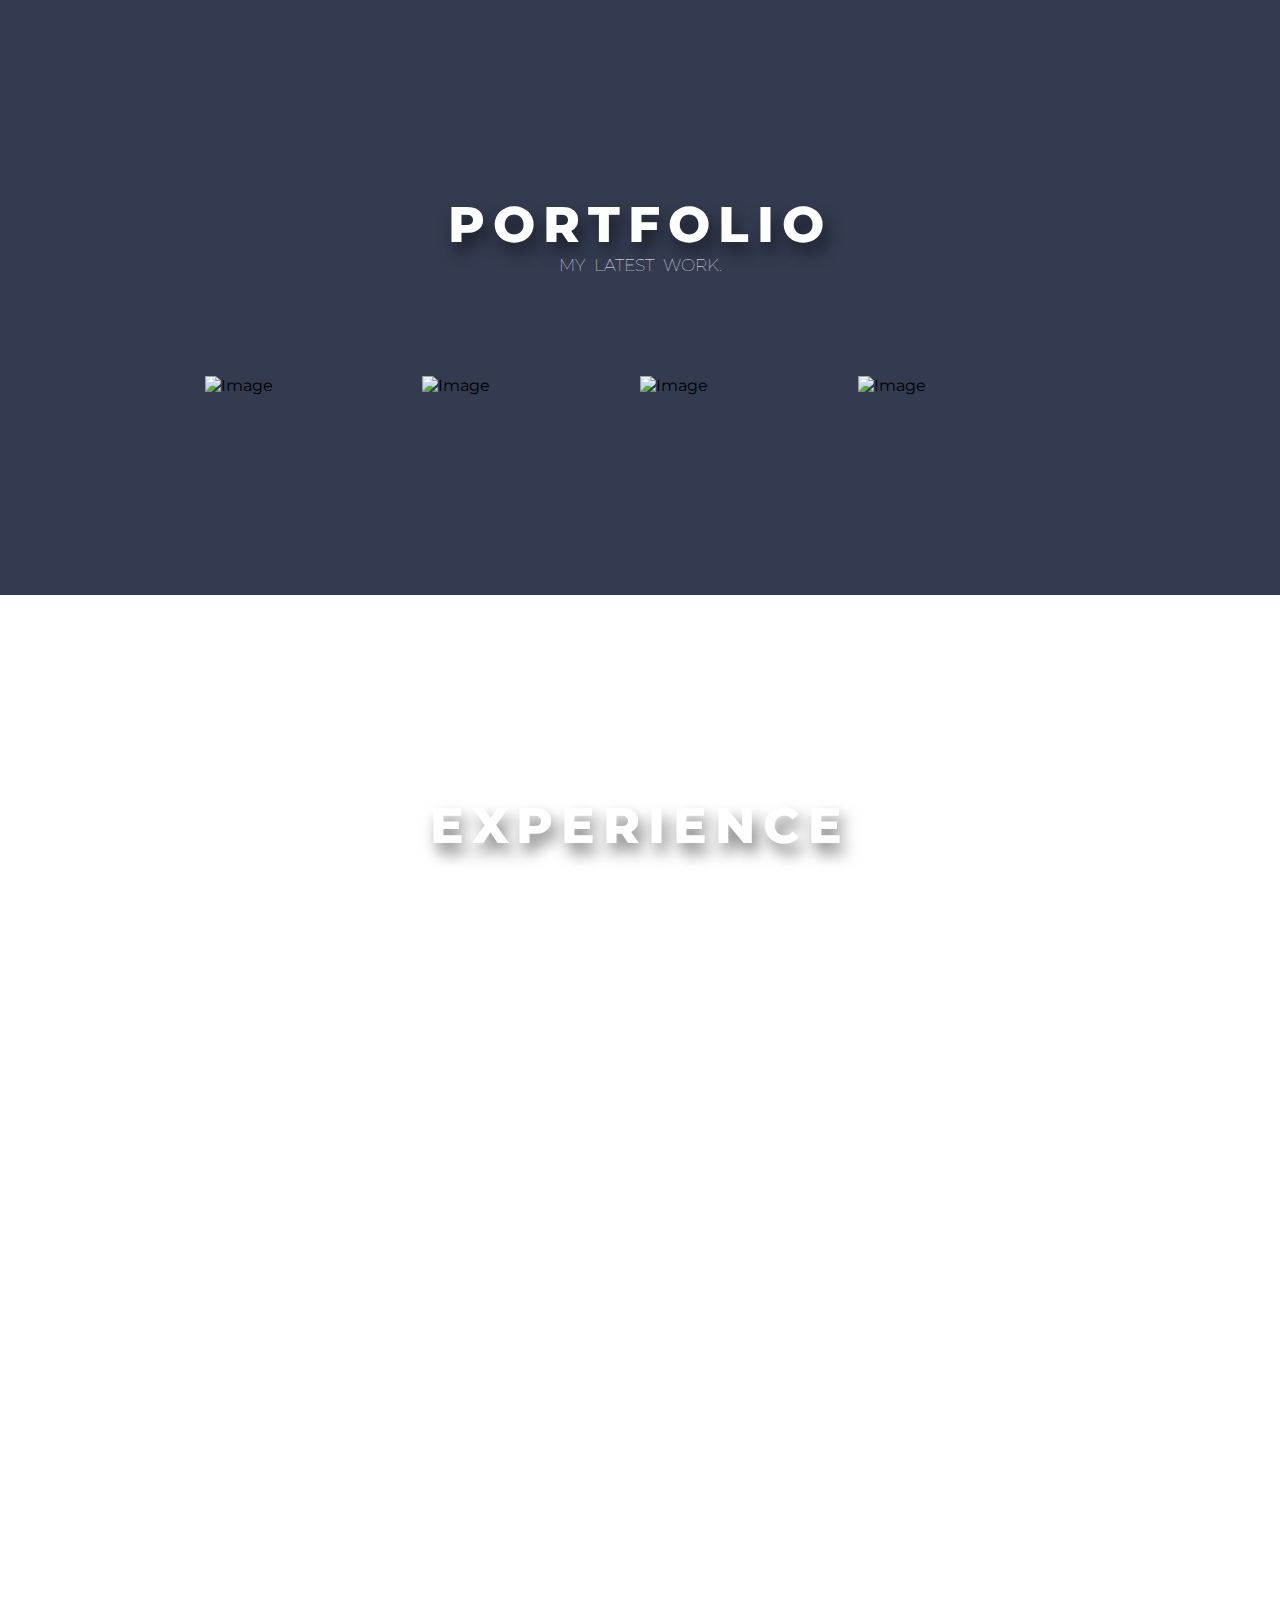
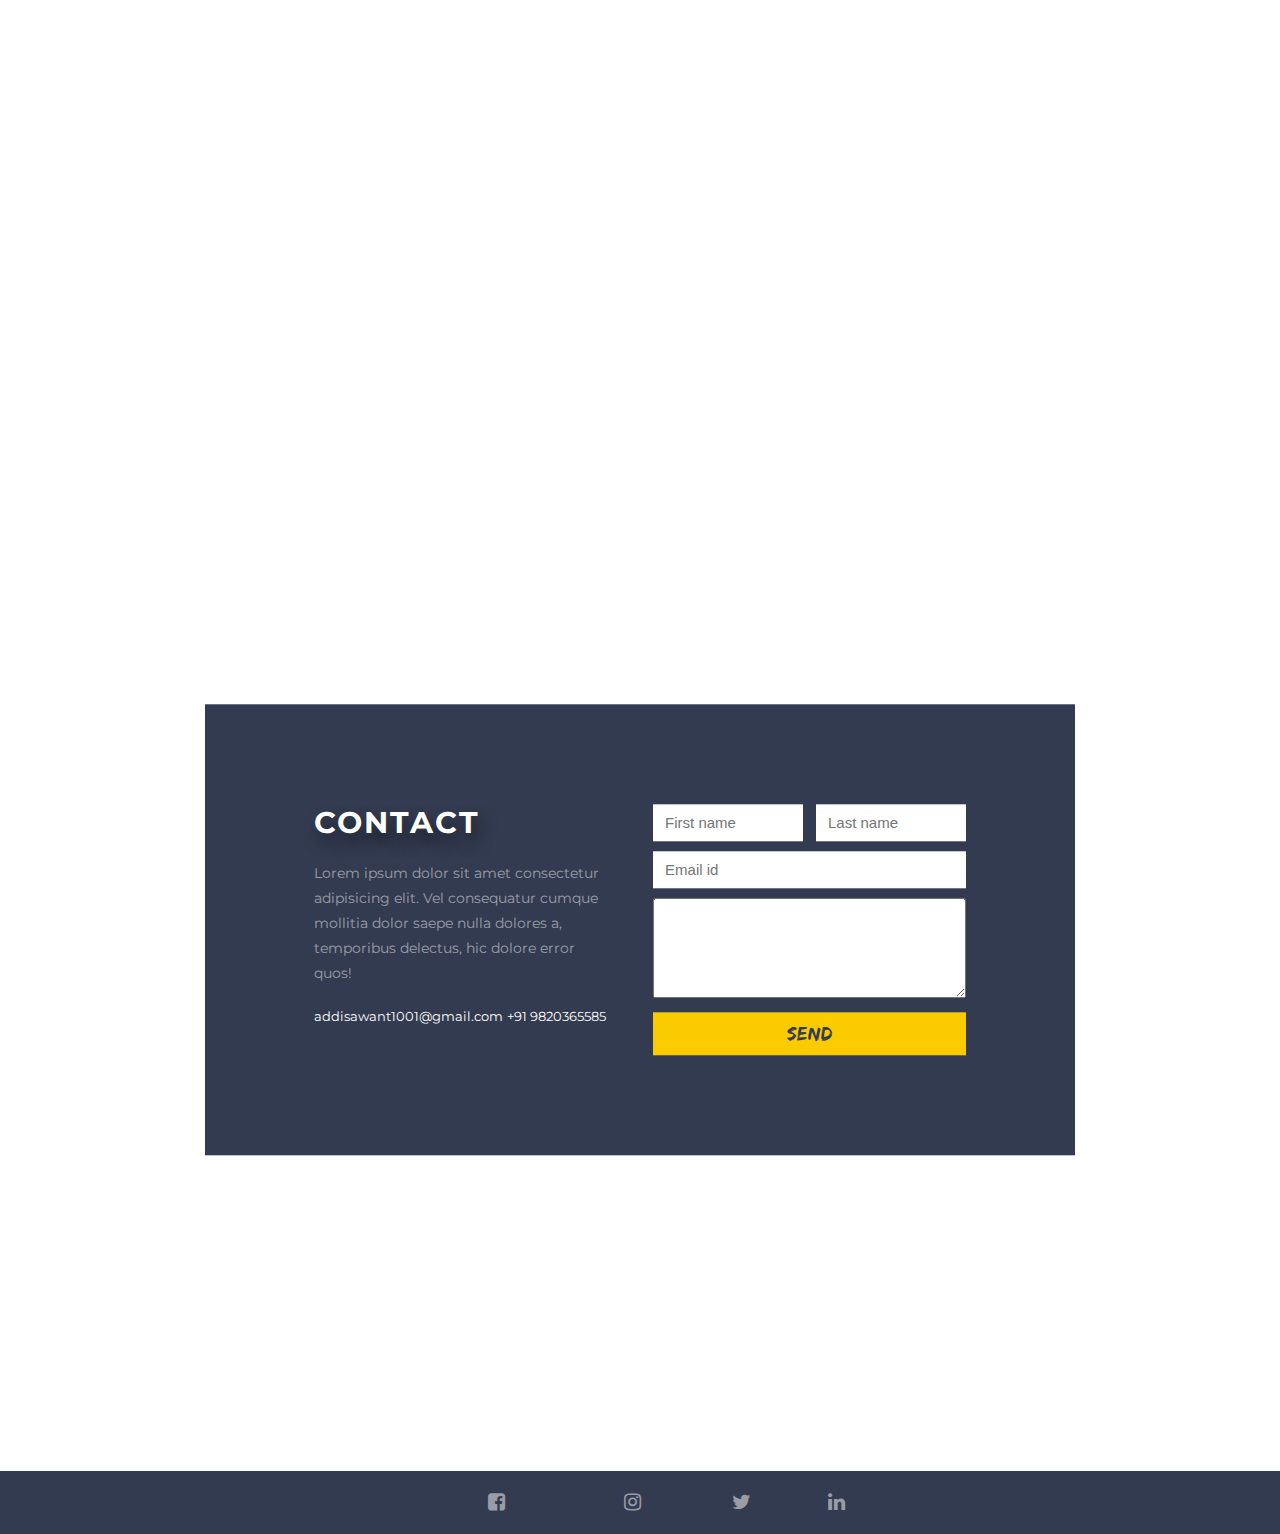
==== commit b94d62aa: "modified structure" ====
--- a/index.html
+++ b/index.html
@@ -66,7 +66,9 @@
     <!--header section start-->
     
       <!-- welcome division -->
-      <div class="welcome">addi</div>
+      <div class="welcome">
+        <figure><img src="assets/images/Blogo.png" alt="logo"></figure>
+      </div>
       <!-- welcome division -->
     <!--main section start-->
     <main>
--- a/assets/css/style.css
+++ b/assets/css/style.css
@@ -175,21 +175,21 @@
   position: fixed;
   z-index: 5;
   top: 0;
-  right: 0;
-  bottom: 0;
+  right: auto;
+  bottom: auto;
   left: 0;
-  background-color: #018CC9;
-  color: #000;
-  font-size: 60px;
-  font-weight: 400;
-  text-transform: uppercase;
-  font-family: 'edosz';
-  -webkit-text-shadow: 5px 10px 15px rgba(0, 0, 0, 0.5);
-  -moz-text-shadow: 5px 10px 15px rgba(0, 0, 0, 0.5);
-  -ms-text-shadow: 5px 10px 15px rgba(0, 0, 0, 0.5);
-  -o-text-shadow: 5px 10px 15px rgba(0, 0, 0, 0.5);
-  text-shadow: 5px 10px 15px rgba(0, 0, 0, 0.5);
+  background-color: #cbe7ff;
   animation: slide-up 4s ease-in 3s forwards;
+}
+
+.welcome figure {
+  width: 90px;
+}
+
+@media screen and (max-width: 767px) {
+  .welcome figure {
+    width: 70px;
+  }
 }
 
 @keyframes slide-up {
@@ -265,7 +265,7 @@
 
 @media screen and (max-width: 540px) {
   header h1 {
-    width: 70px;
+    width: 60px;
   }
 }
 
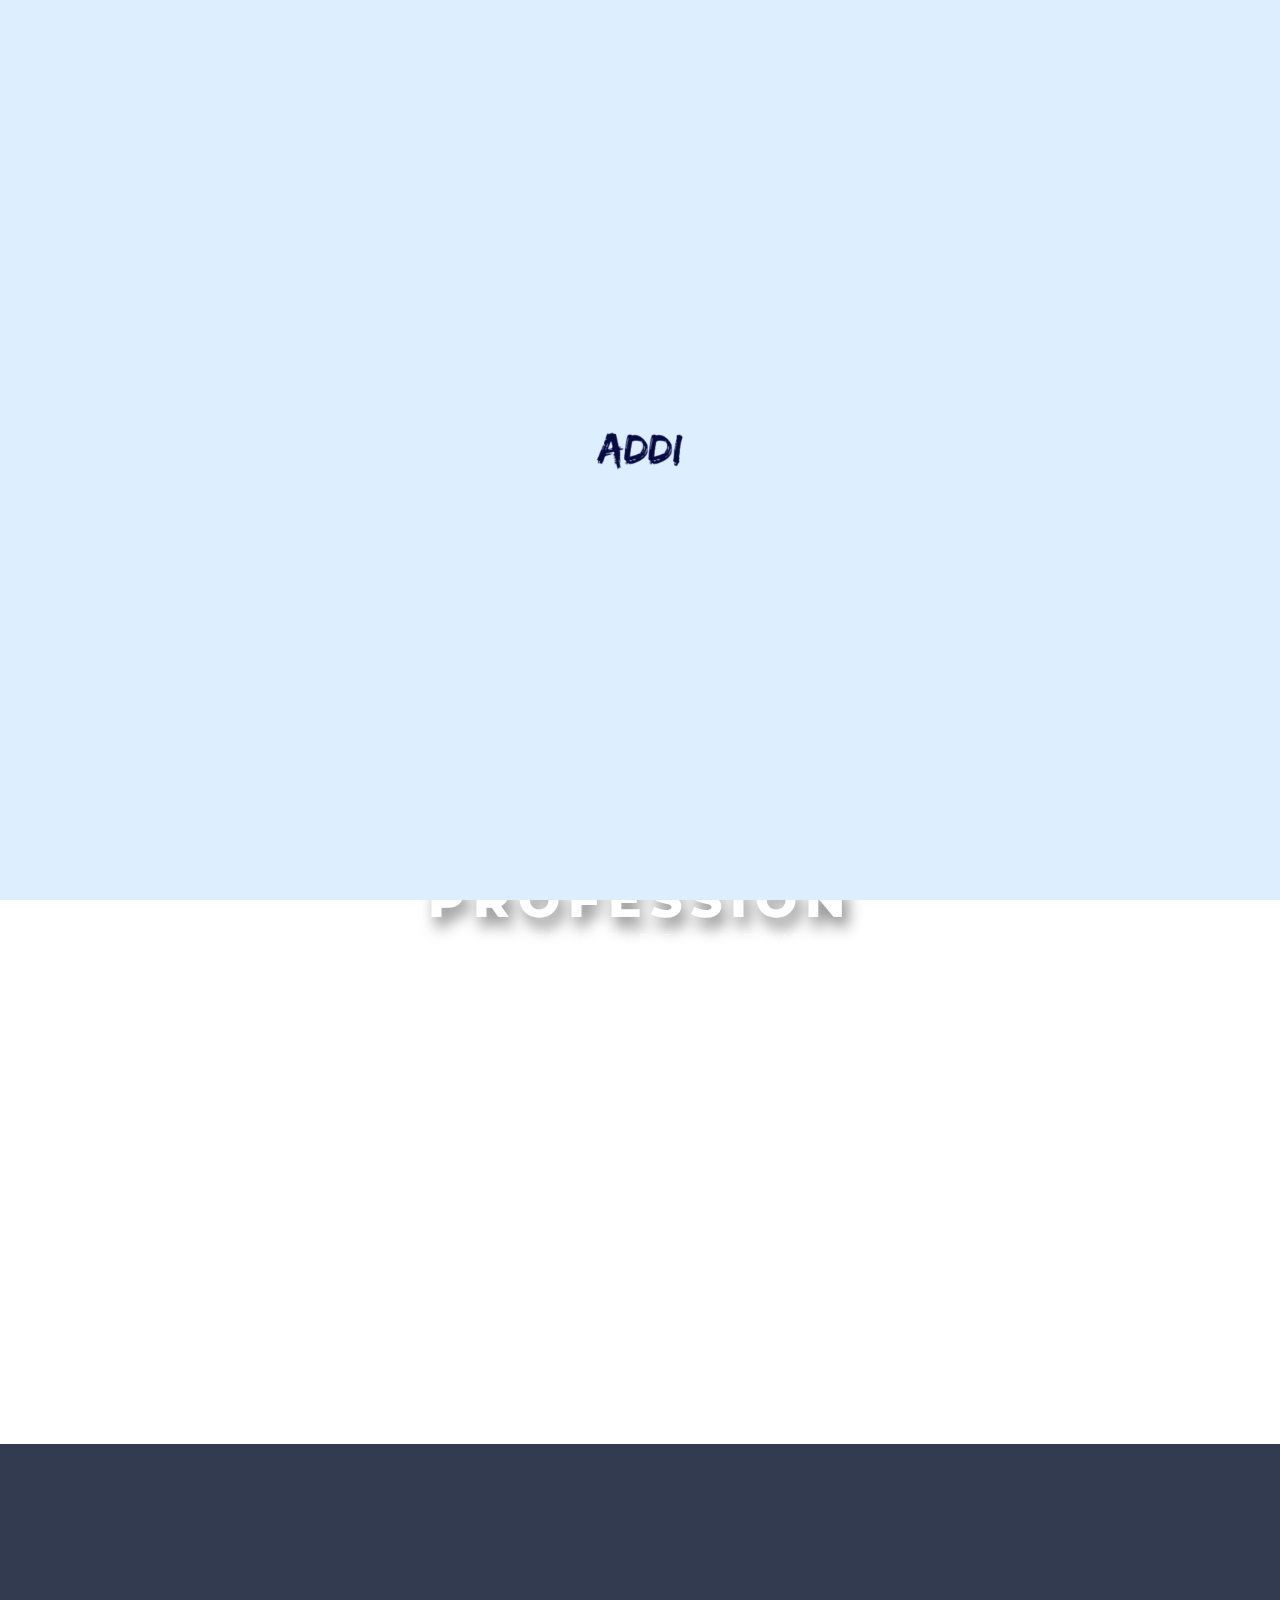
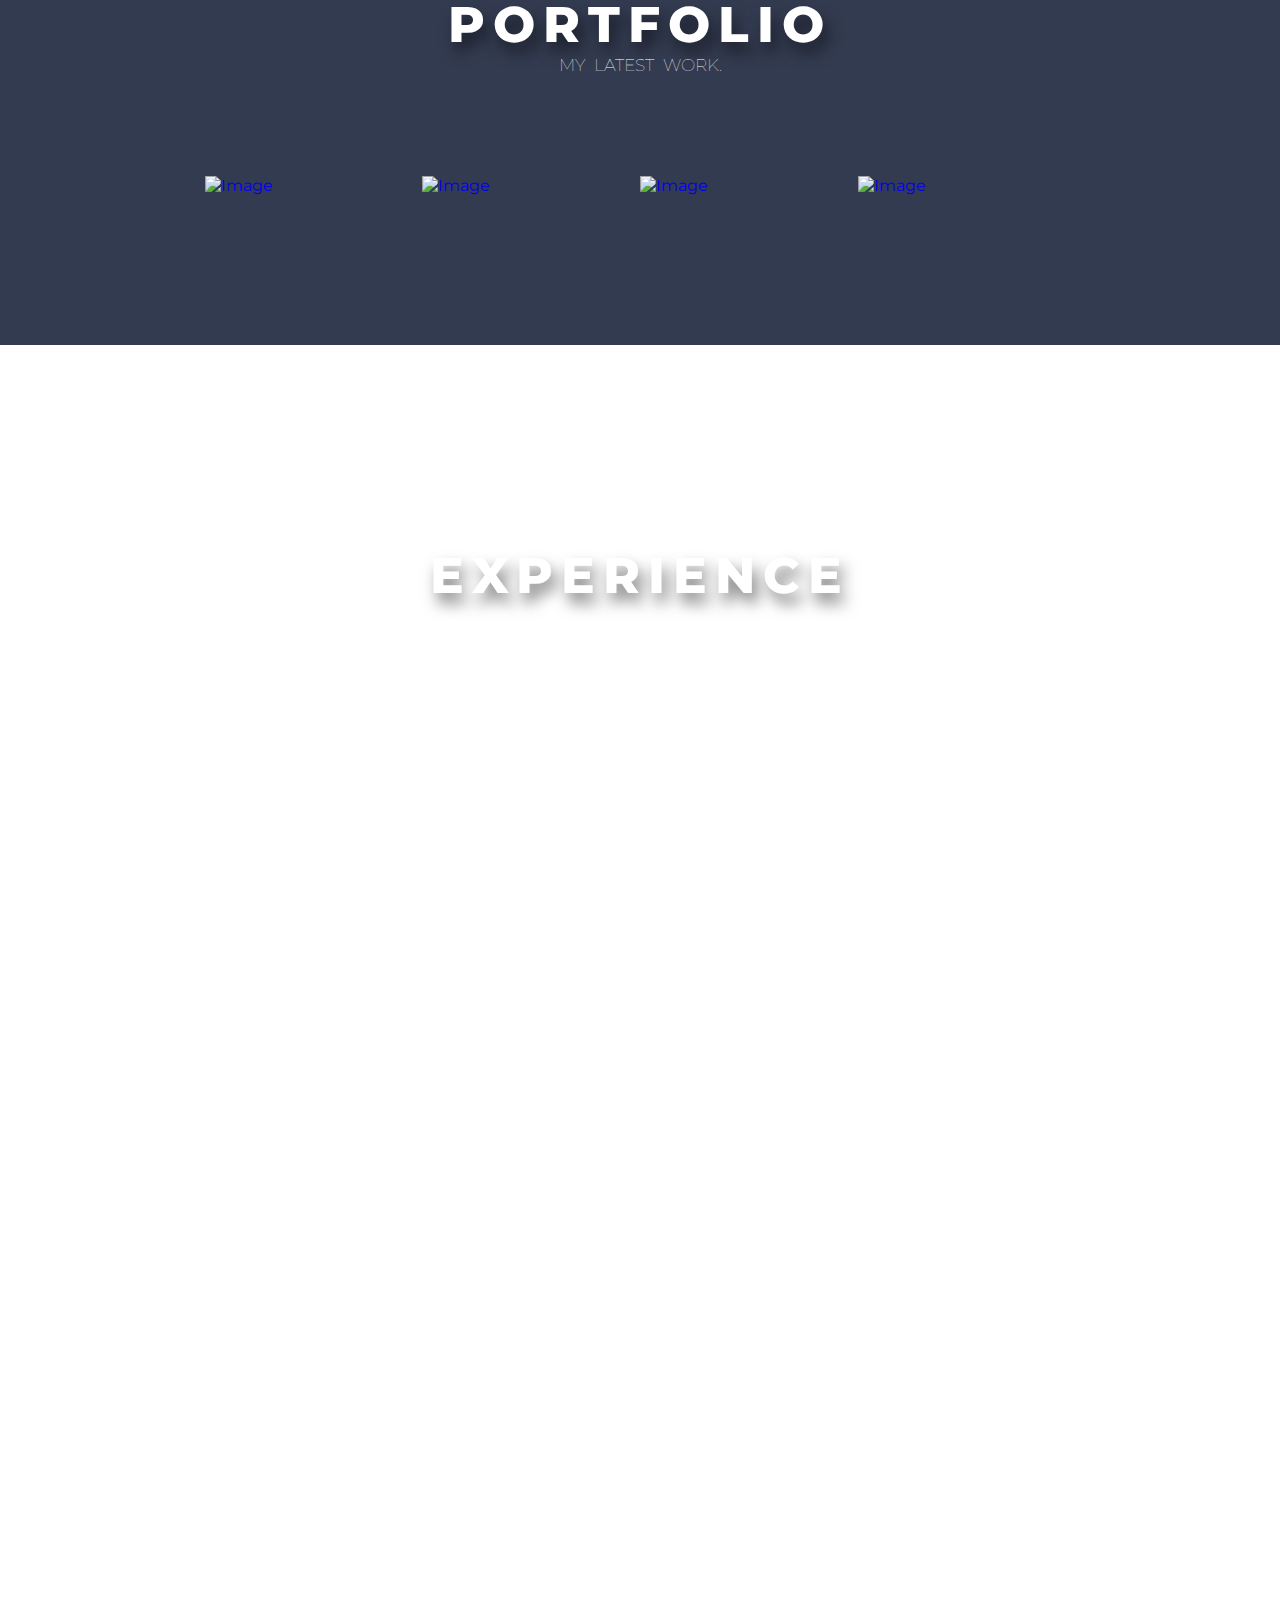
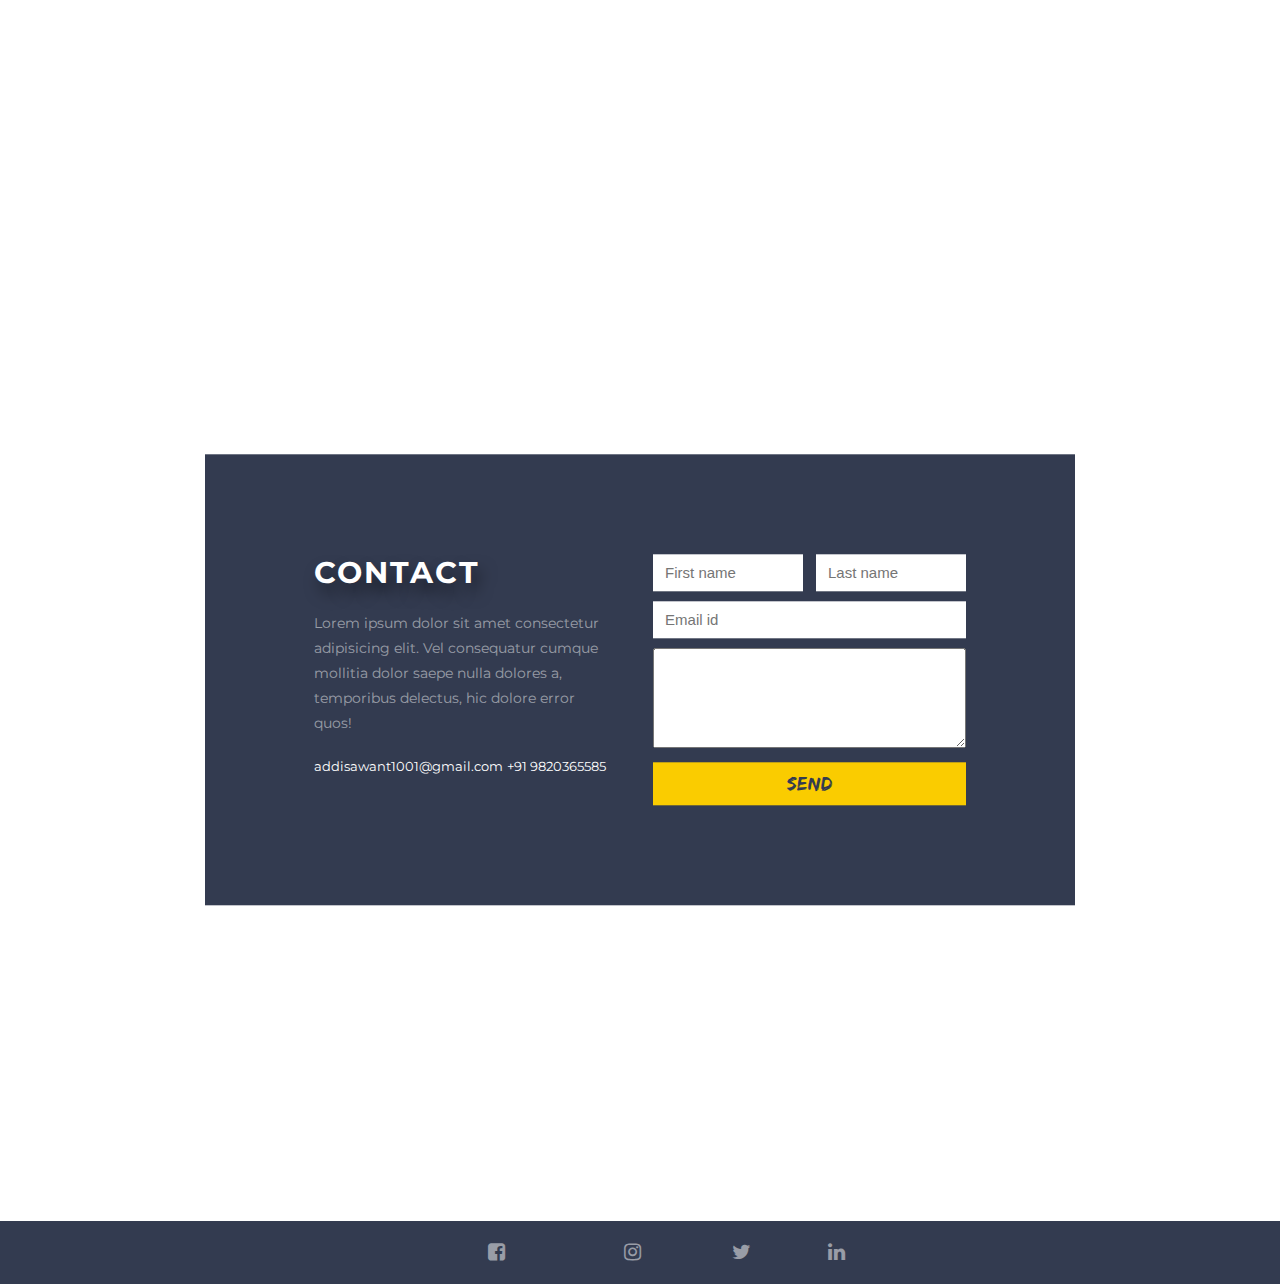
==== commit f5fecf09: "modified structure" ====
--- a/index.html
+++ b/index.html
@@ -146,16 +146,24 @@
 
           <ul>
             <li>
-              <figure><img src="https://via.placeholder.com/140x140" alt="Image"></figure>
-            </li>
-            <li>
-              <figure><img src="https://via.placeholder.com/140x140" alt="Image"></figure>
-            </li>
-            <li>
-              <figure><img src="https://via.placeholder.com/140x140" alt="Image"></figure>
-            </li>
-            <li>
-              <figure><img src="https://via.placeholder.com/140x140" alt="Image"></figure>
+              <a href="portfolio.html">
+                <figure><img src="https://via.placeholder.com/140x140" alt="Image"></figure>
+              </a>
+            </li>
+            <li>
+              <a href="portfolio.html">
+                <figure><img src="https://via.placeholder.com/140x140" alt="Image"></figure>
+              </a>
+            </li>
+            <li>
+              <a href="portfolio.html">
+                <figure><img src="https://via.placeholder.com/140x140" alt="Image"></figure>
+              </a>
+            </li>
+            <li>
+              <a href="portfolio.html">
+                <figure><img src="https://via.placeholder.com/140x140" alt="Image"></figure>
+              </a>
             </li>
           </ul>
         </div>
--- a/assets/css/style.css
+++ b/assets/css/style.css
@@ -148,7 +148,7 @@
 }
 
 main {
-  animation: mainpopup 3s forwards;
+  animation: mainpopup 1s forwards;
 }
 
 @keyframes mainpopup {
@@ -178,8 +178,8 @@
   right: auto;
   bottom: auto;
   left: 0;
-  background-color: #cbe7ff;
-  animation: slide-up 4s ease-in 3s forwards;
+  background-color: #ddeeff;
+  animation: slide-up 2s ease-in 1s forwards;
 }
 
 .welcome figure {
@@ -189,6 +189,12 @@
 @media screen and (max-width: 767px) {
   .welcome figure {
     width: 70px;
+  }
+}
+
+@media screen and (max-width: 767px) {
+  .welcome {
+    background-color: #e8f4ff;
   }
 }
 
@@ -209,7 +215,7 @@
 }
 
 .welcome-user {
-  animation: no-scroll 7s ease-in-out forwards;
+  animation: no-scroll 3s ease-in-out forwards;
 }
 
 @keyframes no-scroll {
@@ -645,6 +651,7 @@
   background-position: center;
   background-size: cover;
   background-attachment: fixed;
+  padding: 150px 0;
 }
 
 @media screen and (max-width: 767px) {
@@ -654,7 +661,7 @@
 }
 
 .profession ul {
-  padding: 100px 0 0;
+  padding: 50px 0 0;
 }
 
 @media screen and (max-width: 767px) {
@@ -767,7 +774,7 @@
 }
 
 .portfolio {
-  padding: 200px 0;
+  padding: 150px 0;
   background: #333B50;
 }
 
@@ -821,7 +828,11 @@
   transition: 0.3s ease-in-out;
 }
 
-.portfolio li::after {
+.portfolio a {
+  display: block;
+}
+
+.portfolio a::after {
   content: ' ';
   width: 100%;
   height: 100%;
@@ -837,10 +848,10 @@
 }
 
 @media screen and (min-width: 1024px) {
-  .portfolio li:hover img {
+  .portfolio a:hover img {
     transform: scale(1.2);
   }
-  .portfolio li:hover::after {
+  .portfolio a:hover::after {
     opacity: 1;
   }
 }
@@ -1203,6 +1214,56 @@
   background-color: #facc00;
 }
 
+.project-banner {
+  position: relative;
+}
+
+.project-banner .wrapper {
+  width: 100%;
+}
+
+.project-banner img:last-of-type {
+  display: none;
+}
+
+@media screen and (max-width: 767px) {
+  .project-banner img:first-of-type {
+    display: none;
+  }
+  .project-banner img:last-of-type {
+    display: block;
+  }
+}
+
+.project-banner h3 {
+  position: absolute;
+  z-index: 1;
+  top: 85%;
+  right: auto;
+  bottom: auto;
+  left: 50%;
+  color: #FFF;
+  font-size: 20px;
+  font-weight: 700;
+  text-transform: uppercase;
+  letter-spacing: 2px;
+  word-spacing: 2px;
+  transform: translateX(-50%) translateY(-50%);
+}
+
+.info p {
+  padding: 50px 5%;
+  border-bottom-left-radius: 30px;
+  border-top-right-radius: 30px;
+  margin: 50px 0;
+  color: #000;
+  font-size: 15px;
+  font-weight: 400;
+  text-transform: normal;
+  text-align: justify;
+  background-color: rgba(0, 0, 0, 0.1);
+}
+
 footer {
   background: #333B50;
 }
